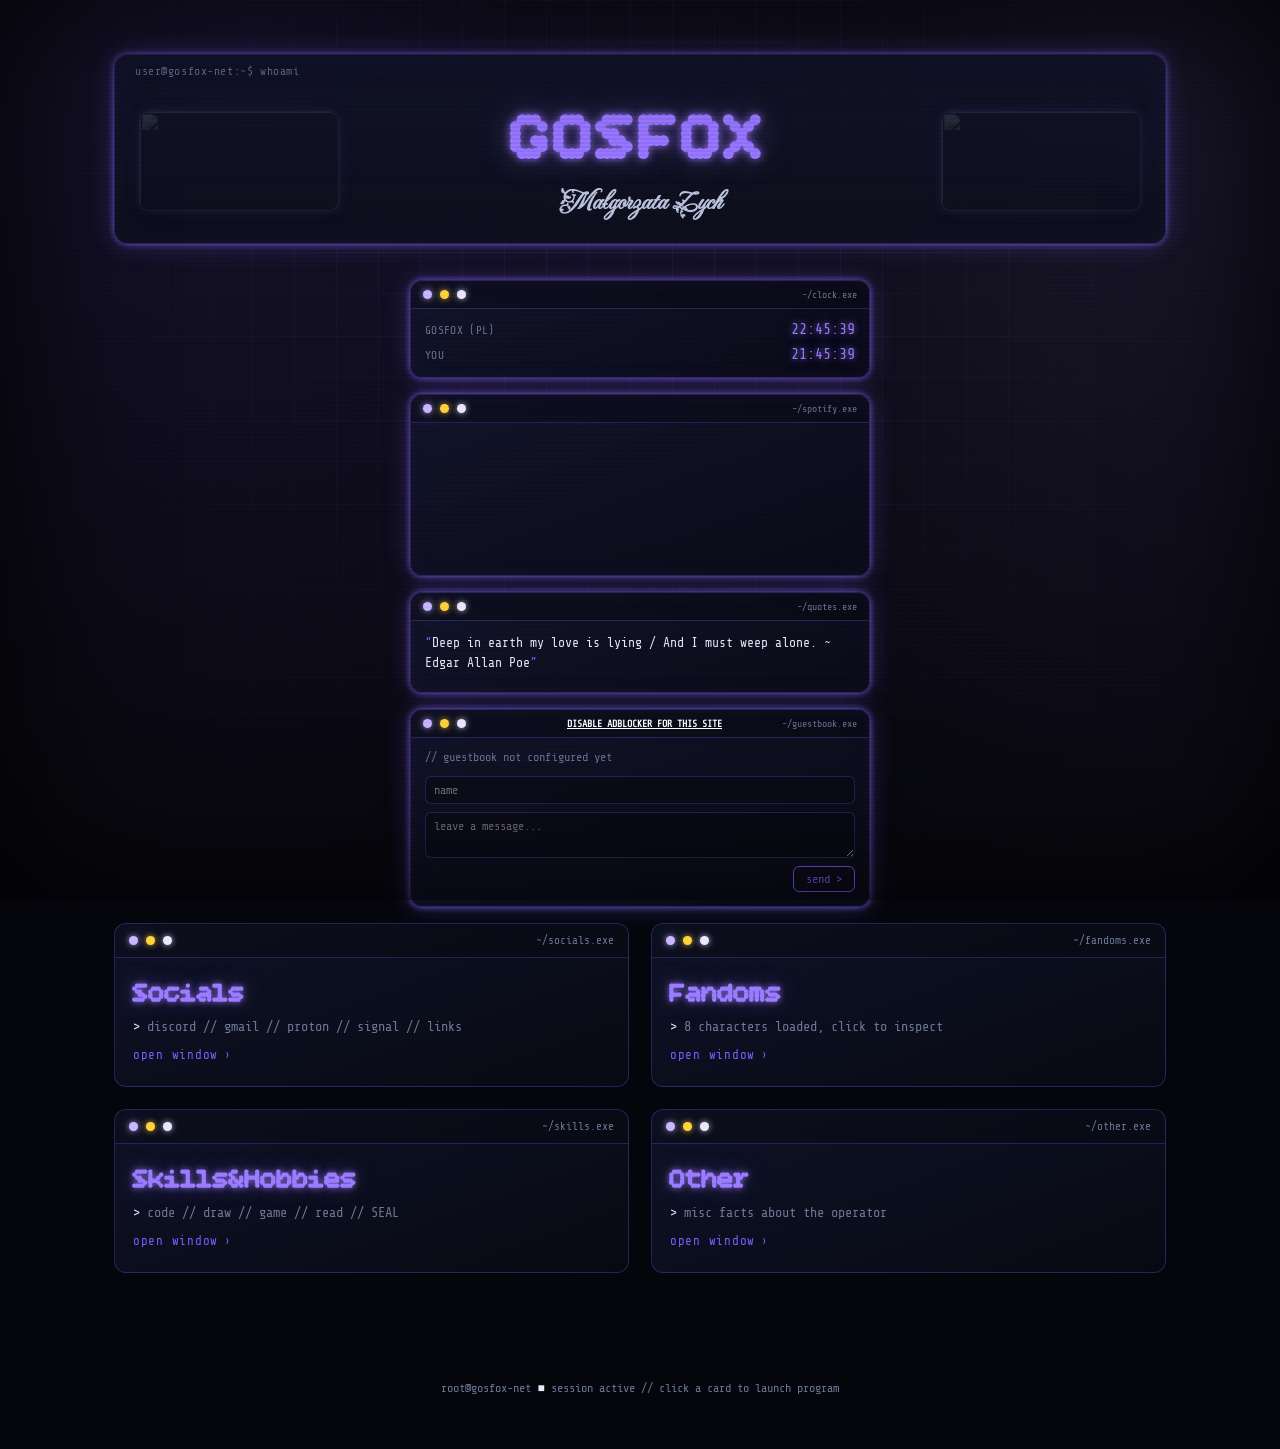
==== Persona/persona.html @ ea517208 "disable adblock info until i move out from supabase" ====
<!DOCTYPE html>
<html lang="en">
<head>
<meta charset="UTF-8">
<meta name="viewport" content="width=device-width, initial-scale=1.0, viewport-fit=cover">
<title>GOSFOX // root@terminal</title>
<link rel="preconnect" href="https://fonts.googleapis.com">
<link rel="preconnect" href="https://fonts.gstatic.com" crossorigin>
<link href="https://fonts.googleapis.com/css2?family=Bitcount+Grid+Single:wght@100..900&family=Fleur+De+Leah&family=Share+Tech+Mono&display=swap" rel="stylesheet">
<link href="style.css" rel="stylesheet">
<script src="https://cdn.jsdelivr.net/npm/@supabase/supabase-js@2/dist/umd/supabase.min.js"></script>
</head>
<body>

<div class="bg-grid"></div>
<div class="scanlines"></div>
<div class="noise-flicker"></div>
<div class="vignette"></div>

<div id="boot">
  <div class="boot-line">&gt; ACCESSING GOSFOX_NET...</div>
  <div class="boot-line">&gt; DECRYPTING PROFILE SHARD...</div>
  <div class="boot-line">&gt; LOADING SEALS.DLL...</div>
  <div class="boot-line">&gt; ACCESS GRANTED_</div>
</div>

<header>
  <div class="frame">
    <div class="portraits">
      <img src="https://media3.giphy.com/media/v1.Y2lkPTc5MGI3NjExM2V6eHY3YnBxYTRycjJ0cmEyZ3V3bXI2aW95amg5azd1eHl5NTlocyZlcD12MV9pbnRlcm5hbF9naWZfYnlfaWQmY3Q9Zw/xT5LMIciqRn5imbF7y/giphy.gif" alt="" onerror="this.style.opacity=0.12">
      <div class="namewrap">
        <h1 class="logo bitcount">GOSFOX</h1>
        <h2 class="subtitle fleur">Małgorzata Zych</h2>
      </div>
      <img src="https://media3.giphy.com/media/v1.Y2lkPTc5MGI3NjExM2V6eHY3YnBxYTRycjJ0cmEyZ3V3bXI2aW95amg5azd1eHl5NTlocyZlcD12MV9pbnRlcm5hbF9naWZfYnlfaWQmY3Q9Zw/xT5LMIciqRn5imbF7y/giphy.gif" alt="" onerror="this.style.opacity=0.12">
    </div>
  </div>
</header>

<!-- side widgets -->
<div class="side-col side-col-left">
  <div class="float-widget" id="clock-widget">
    <div class="titlebar"><span class="dot r"></span><span class="dot y"></span><span class="dot g"></span><span class="path">~/clock.exe</span></div>
    <div class="body">
      <div class="time-row"><span class="label">GOSFOX (PL)</span><span class="value" id="owner-time">--:--:--</span></div>
      <div class="time-row"><span class="label">YOU</span><span class="value" id="visitor-time">--:--:--</span></div>
    </div>
  </div>

  <div class="float-widget" id="spotify-widget">
    <div class="titlebar"><span class="dot r"></span><span class="dot y"></span><span class="dot g"></span><span class="path">~/spotify.exe</span></div>
    <div class="body no-pad">
      <iframe src="https://open.spotify.com/embed/playlist/5xhlexK51wZVKcMch8g4x0?utm_source=generator&si=6a5a2c58ef234b8b"
              width="100%" height="152" frameborder="0"
              allow="autoplay; clipboard-write; encrypted-media; fullscreen; picture-in-picture"
              loading="lazy"></iframe>
    </div>
  </div>
</div>

<div class="side-col side-col-right">
  <div class="float-widget" id="quote-widget">
    <div class="titlebar"><span class="dot r"></span><span class="dot y"></span><span class="dot g"></span><span class="path">~/quotes.exe</span></div>
    <div class="body">
      <p id="quote-text">// loading...</p>
    </div>
  </div>

  <div class="float-widget" id="guestbook-widget">
    <div class="titlebar"><span class="dot r"></span><span class="dot y"></span><span class="dot g"></span><span class="path"><strong style="font-weight:bold; color:white; text-decoration:underline;">DISABLE ADBLOCKER FOR THIS SITE</strong>&nbsp;&nbsp;&nbsp;&nbsp;&nbsp;&nbsp;&nbsp;&nbsp;&nbsp;&nbsp;&nbsp;&nbsp;~/guestbook.exe</span></div>
    <div class="body">
      <div id="gb-list" class="gb-list">// connecting...</div>
      <form id="gb-form" class="gb-form">
        <input id="gb-name" type="text" maxlength="24" placeholder="name" autocomplete="off">
        <textarea id="gb-message" maxlength="240" placeholder="leave a message..." required></textarea>
        <button type="submit">send &gt;</button>
      </form>
    </div>
  </div>
</div>

<main id="grid">

  <button class="card" onclick="openWin('socials')">
    <div class="titlebar"><span class="dot r"></span><span class="dot y"></span><span class="dot g"></span><span class="path">~/socials.exe</span></div>
    <div class="body">
      <h3 class="bitcount">Socials</h3>
      <p class="hint"><span class="prompt">&gt;</span> discord // gmail // proton // signal // links</p>
      <div class="openbtn">open window</div>
    </div>
  </button>

  <button class="card" onclick="openWin('fandoms')">
    <div class="titlebar"><span class="dot r"></span><span class="dot y"></span><span class="dot g"></span><span class="path">~/fandoms.exe</span></div>
    <div class="body">
      <h3 class="bitcount">Fandoms</h3>
      <p class="hint"><span class="prompt">&gt;</span> 8 characters loaded, click to inspect</p>
      <div class="openbtn">open window</div>
    </div>
  </button>

  <button class="card" onclick="openWin('skillhobby')">
    <div class="titlebar"><span class="dot r"></span><span class="dot y"></span><span class="dot g"></span><span class="path">~/skills.exe</span></div>
    <div class="body">
      <h3 class="bitcount">Skills&amp;Hobbies</h3>
      <p class="hint"><span class="prompt">&gt;</span> code // draw // game // read // SEAL </p>
      <div class="openbtn">open window</div>
    </div>
  </button>

  <button class="card" onclick="openWin('other')">
    <div class="titlebar"><span class="dot r"></span><span class="dot y"></span><span class="dot g"></span><span class="path">~/other.exe</span></div>
    <div class="body">
      <h3 class="bitcount">Other</h3>
      <p class="hint"><span class="prompt">&gt;</span> misc facts about the operator</p>
      <div class="openbtn">open window</div>
    </div>
  </button>


</main>

<footer>root@gosfox-net <span class="blink">■</span> session active // click a card to launch program</footer>

<!-- wins -->
<div id="backdrop" onclick="if(event.target===this) closeWin();">

  <section class="win" id="win-socials">
    <div class="titlebar"><span class="dot r"></span><span class="dot y"></span><span class="dot g"></span><span class="name">socials.exe — running</span><button class="closebtn" onclick="closeWin()">✕</button></div>
    <div class="content">
      <h1 class="sec-title bitcount">Socials</h1>
      <div class="social-content">
        <p>
          discord: <strong>goslaw</strong><br>
          gmail: <strong>m.zych3333@gmail.com</strong><br>
          proton: <strong>gosfox@proton.me</strong><br>
          signal: <strong>goslaw.69</strong><br><br>
          <span class="prompt" style="color:var(--green)">&gt;</span> click the icons
        </p>
        <div id="socialbuttons">
          <a href="https://bsky.app/profile/goslaw.bsky.social" target="_blank" rel="noopener"><img src="img/bluesky.png" alt="bluesky" onerror="this.parentElement.style.opacity=0.2"></a>
          <a href="https://www.instagram.com/goslaw__/" target="_blank" rel="noopener"><img src="img/instagram.png" alt="instagram" onerror="this.parentElement.style.opacity=0.2"></a>
          <a href="https://www.reddit.com/user/Goslaw__/" target="_blank" rel="noopener"><img src="img/reddit.png" alt="reddit" onerror="this.parentElement.style.opacity=0.2"></a>
          <a href="https://open.spotify.com/user/313epx4ho7e73xkn2ixioxs2dtby" target="_blank" rel="noopener"><img src="img/spotify.png" alt="spotify" onerror="this.parentElement.style.opacity=0.2"></a>
          <a href="https://www.codewars.com/users/Goslaw" target="_blank" rel="noopener"><img src="img/codewars.png" alt="codewars" onerror="this.parentElement.style.opacity=0.2"></a>
          <a href="https://www.tiktok.com/@goslaw_" target="_blank" rel="noopener"><img src="img/tiktok.png" alt="tiktok" onerror="this.parentElement.style.opacity=0.2"></a>
        </div>
      </div>
    </div>
  </section>

  <section class="win" id="win-fandoms">
    <div class="titlebar"><span class="dot r"></span><span class="dot y"></span><span class="dot g"></span><span class="name">fandoms.exe — running</span><button class="closebtn" onclick="closeWin()">✕</button></div>
    <div class="content">
      <h1 class="sec-title bitcount">Fandoms</h1>
      <div id="fandom-wrap">
        <img class="chars" src="img/chars.png" alt="character lineup" onerror="this.style.display='none'">
        <div id="fandomSelected"><p id="fandomPar">~ Click a character below</p></div>
        <div id="fandomBtns">
          <button onclick="fandom(0,this)">Mey-Rin</button>
          <button onclick="fandom(1,this)">Bubble</button>
          <button onclick="fandom(2,this)">Akane</button>
          <button onclick="fandom(3,this)">Poe</button>
          <button onclick="fandom(4,this)">Clorinde</button>
          <button onclick="fandom(5,this)">Tsuchigomori</button>
          <button onclick="fandom(6,this)">Jiuyuan</button>
          <button onclick="fandom(7,this)">Anaxa</button>
        </div>
      </div>
    </div>
  </section>

  <section class="win" id="win-skillhobby">
    <div class="titlebar"><span class="dot r"></span><span class="dot y"></span><span class="dot g"></span><span class="name">skills.exe — running</span><button class="closebtn" onclick="closeWin()">✕</button></div>
    <div class="content">
      <h1 class="sec-title bitcount">Skills&amp;Hobbies</h1>
      <ul>
        <li><strong>Coding</strong> (mainly C#, Java, JS, HTML+CSS, Python)</li>
        <li><strong>Reading</strong> (Poe's short stories, The Godfather, FNAF, Sherlock, formerly Warrior Cats, other crime novels)</li>
        <li><strong>Drawing</strong> (Krita, Ibis Paint X — check Instagram)</li>
        <li><strong>Gaming</strong> (Expedition33, Superliminal, HSR, GI, NTE, Brawl Stars)</li>
        <li><strong>Linux</strong> (breaking my system) (jk I like making it pretty)</li>
        <li><strong>Seal fangirling</strong> (2 banners and 10 plushies so far)</li>
      </ul>
    </div>
  </section>

  <section class="win" id="win-other">
    <div class="titlebar"><span class="dot r"></span><span class="dot y"></span><span class="dot g"></span><span class="name">other.exe — running</span><button class="closebtn" onclick="closeWin()">✕</button></div>
    <div class="content">
      <h1 class="sec-title bitcount">Other</h1>
      <ul>
        <li>I LOVE <strong>seals</strong>. If you can't tell. Kyu.</li>
        <li>My favourite colour is <span id="prpl"><strong>porpol</strong></span></li>
        <li>I'm from <strong>Poland</strong>, born in <strong>UK</strong> :P</li>
        <li>I loveee building stuff in <strong>Minecraft</strong></li>
        <li>Shyly interested in <strong>astronomy</strong></li>
        <li><strong>Linux</strong> larper (Fedora) (sorry not Arch btw this time)</li>
      </ul>
    </div>
  </section>

</div>

<script>
// modal control
let activeWin = null;
function openWin(id){
  closeWin();
  const backdrop = document.getElementById('backdrop');
  const win = document.getElementById('win-'+id);
  backdrop.classList.add('show');
  win.classList.add('active');
  activeWin = win;
  document.body.style.overflow = 'hidden';
}
function closeWin(){
  const backdrop = document.getElementById('backdrop');
  backdrop.classList.remove('show');
  document.querySelectorAll('.win.active').forEach(w => w.classList.remove('active'));
  document.body.style.overflow = '';
  activeWin = null;
}
document.addEventListener('keydown', e => { if(e.key === 'Escape') closeWin(); });

// fandom picker
const showFandom = document.getElementById("fandomPar");
const fandomData = [
  ["Black Butler","https://en.wikipedia.org/wiki/Black_Butler","Mey-Rin","https://kuroshitsuji.fandom.com/wiki/Mey-Rin"],
  ["The Amazing Digital Circus","https://en.wikipedia.org/wiki/The_Amazing_Digital_Circus","Bubble","https://tadc.fandom.com/wiki/Bubble"],
  ["Toilet-Bound Hanako-kun","https://en.wikipedia.org/wiki/Toilet-Bound_Hanako-kun","Akane","https://hanako-kun.fandom.com/wiki/Aoi_Akane"],
  ["Bungou Stray Dogs","https://en.wikipedia.org/wiki/Bungo_Stray_Dogs","Edgar Allan Poe","https://bungostraydogs.fandom.com/wiki/Edgar_Allan_Poe"],
  ["Genshin Impact","https://en.wikipedia.org/wiki/Genshin_Impact","Clorinde","https://genshin-impact.fandom.com/wiki/Clorinde"],
  ["Toilet-Bound Hanako-kun","https://en.wikipedia.org/wiki/Toilet-Bound_Hanako-kun","Tsuchigomori","https://hanako-kun.fandom.com/wiki/Tsuchigomori"],
  ["Neverness To Everness","https://en.wikipedia.org/wiki/Neverness_to_Everness","Jiuyuan","https://neverness-to-everness.fandom.com/wiki/Jiuyuan"],
  ["Honkai: Star Rail","https://en.wikipedia.org/wiki/Honkai:_Star_Rail","Anaxa","https://honkai-star-rail.fandom.com/wiki/Anaxa"]
];
function fandom(n, btn){
  const [series, seriesUrl, name, nameUrl] = fandomData[n];
  showFandom.innerHTML = `<a target="_blank" rel="noopener" href="${seriesUrl}"><strong>${series}</strong></a><br><a target="_blank" rel="noopener" href="${nameUrl}">${name}</a>`;
  document.querySelectorAll('#fandomBtns button').forEach(b => b.classList.remove('active'));
  if(btn) btn.classList.add('active');
}

// ============ clock - me vs visitor ============
const OWNER_TIMEZONE = 'Europe/Warsaw';
const ownerTimeEl = document.getElementById('owner-time');
const visitorTimeEl = document.getElementById('visitor-time');

function updateClocks(){
  const now = new Date();
  const timeOpts = { hour: '2-digit', minute: '2-digit', second: '2-digit', hour12: false };

  ownerTimeEl.textContent = now.toLocaleTimeString('pl-PL', { ...timeOpts, timeZone: OWNER_TIMEZONE });
  visitorTimeEl.textContent = now.toLocaleTimeString(navigator.language || 'en-GB', timeOpts);
}
updateClocks();
setInterval(updateClocks, 1000);

// ============ quotes ============
// ADD QUOTES HERE
const quotes = [
"I became insane, with long intervals of horrible sanity. ~ Edgar Allan Poe",
"All that we see or seem is but a dream within a dream. ~ Edgar Allan Poe",
"Those who dream by day are cognizant of many things which escape those who dream only by night. ~ Edgar Allan Poe",
"Believe nothing you hear, and only one half that you see. ~ Edgar Allan Poe",
"Sleep, those little slices of death - how I loathe them. ~ Edgar Allan Poe",
"Never to suffer would never to have been blessed. ~ Edgar Allan Poe",
"All religion, my friend, is simply evolved out of fraud, fear, greed, imagination, and poetry. ~ Edgar Allan Poe",
"If you wish to forget anything on the spot, make a note that this thing is to be remembered. ~ Edgar Allan Poe",
"I wish I could write as mysterious as a cat. ~ Edgar Allan Poe",
"Deep in earth my love is lying / And I must weep alone. ~ Edgar Allan Poe",
"And all I loved, I loved alone. ~ Edgar Allan Poe",
"I felt that I breathed an atmosphere of sorrow. ~ Edgar Allan Poe",
"I remained too much inside my head and ended up losing my mind. ~ Edgar Allan Poe",
"Invisible things are the only realities. ~ Edgar Allan Poe",
"See you tomorrow. ~ Tribios",
"Life, death, time, and space…they all believed I would fail. ~ Zandik",
"The moon really is closer than ever tonight. ~ Zandik",
"So you rather wallow in this rotten decaying world? ~ Zandik",
"In my view, many in this world do not deserve to be alive. ~ Zandik",
"I weep for the departed. ~ Acheron",
"If I don't slack off a work day is completely wasted. ~ Qingque",
"As long as you know in your heart where you're heading, you're guaranteed to see the ending of your story. ~ Kafka",
"When you have a chance to make a choice, make one that you know you won't regret. ~ Kafka",
"Isn't sleep just a Rehearsal of Death? ~ Aventurine",
"Life is nothing but an inevitable Necrosis. ~ Acheron",
"The so called impossible is merely something that has yet to happen. ~ Acheron",
"I will fight for myself, until everything burns to ashes! ~ Firefly",
"Endless riddles, but the answer is nothing but a void. ~ Herta",
"Every petal in life's garden will be swept away by the wind of time. ~ Ruan Mei",
"A lie that everyone believes in becomes a reality! ~ Cipher",
"I will walk with you, watch over you, and guide you on your path. ~ Sunday",
"The moment when it all dies is so beautiful. ~ Constance",
"Why does life slumber? ~ Sunday",
"Intelligence is the ability to avoid doing work, yet getting the work done. ~ Linus Torvalds"
];

const quoteTextEl = document.getElementById('quote-text');
let lastQuoteIndex = -1;

function pickQuote(){
  if(quotes.length === 0){
    quoteTextEl.textContent = "// no quotes loaded yet";
    quoteTextEl.classList.add('empty');
    return;
  }
  quoteTextEl.classList.remove('empty');
  let idx;
  do {
    idx = Math.floor(Math.random() * quotes.length);
  } while(quotes.length > 1 && idx === lastQuoteIndex);
  lastQuoteIndex = idx;
  quoteTextEl.textContent = quotes[idx];
}
pickQuote();
setInterval(pickQuote, 9000);

// ============ guestbook (supabase) ============
//ik ik visible key but i couldnt bother
const SUPABASE_URL = "https://alcznrdtapsoxvddbuzt.supabase.co";
const SUPABASE_ANON_KEY = "eyJhbGciOiJIUzI1NiIsInR5cCI6IkpXVCJ9.eyJpc3MiOiJzdXBhYmFzZSIsInJlZiI6ImFsY3pucmR0YXBzb3h2ZGRidXp0Iiwicm9sZSI6ImFub24iLCJpYXQiOjE3ODM3MDQ1ODUsImV4cCI6MjA5OTI4MDU4NX0.8wgmqGzqswK2Vckp7vOr3qtWcoGPqMjED035wn5OgX0E";

const gbList = document.getElementById('gb-list');
const gbForm = document.getElementById('gb-form');
const gbName = document.getElementById('gb-name');
const gbMessage = document.getElementById('gb-message');

function escapeHtml(str){
  const div = document.createElement('div');
  div.textContent = str;
  return div.innerHTML;
}

function timeAgo(dateStr){
  const diff = Math.floor((Date.now() - new Date(dateStr).getTime()) / 1000);
  if(diff < 60) return "just now";
  if(diff < 3600) return Math.floor(diff/60) + "m ago";
  if(diff < 86400) return Math.floor(diff/3600) + "h ago";
  return Math.floor(diff/86400) + "d ago";
}

function renderEntries(entries){
  if(!entries || entries.length === 0){
    gbList.innerHTML = '<p class="gb-empty">// no messages yet, be the first</p>';
    return;
  }
  gbList.innerHTML = entries.map(e => `
    <div class="gb-entry">
      <div class="gb-meta"><span class="gb-name">${escapeHtml(e.name || 'anon')}</span><span class="gb-time">${timeAgo(e.created_at)}</span></div>
      <div class="gb-msg">${escapeHtml(e.message)}</div>
    </div>
  `).join('');
}

let supabaseClient = null;
if(SUPABASE_URL.startsWith('http') && window.supabase){
  supabaseClient = window.supabase.createClient(SUPABASE_URL, SUPABASE_ANON_KEY);
} else {
  gbList.innerHTML = '<p class="gb-empty">// guestbook not configured yet</p>';
}

async function loadEntries(){
  if(!supabaseClient) return;
  const { data, error } = await supabaseClient
    .from('guestbook')
    .select('*')
    .order('created_at', { ascending: false })
    .limit(20);
  if(error){
    gbList.innerHTML = '<p class="gb-empty">// connection error, check console</p>';
    console.error(error);
    return;
  }
  renderEntries(data);
}

gbForm.addEventListener('submit', async (e) => {
  e.preventDefault();
  if(!supabaseClient) return;
  const name = gbName.value.trim();
  const message = gbMessage.value.trim();
  if(!message) return;
  const submitBtn = gbForm.querySelector('button');
  submitBtn.disabled = true;
  const { error } = await supabaseClient.from('guestbook').insert([{ name: name || 'anon', message }]);
  submitBtn.disabled = false;
  if(error){ console.error(error); return; }
  gbMessage.value = '';
  loadEntries();
});

if(supabaseClient){
  loadEntries();
  // live refresh when anyone (including other visitors) posts a new entry
  supabaseClient
    .channel('guestbook-changes')
    .on('postgres_changes', { event: 'INSERT', schema: 'public', table: 'guestbook' }, () => loadEntries())
    .subscribe();
}
</script>

</body>
</html>
---- Persona/style.css ----
/* ============ tokens ============ */
:root{
  --bg-0: #05060b;
  --bg-1: #0a0d18;
  --bg-2: #10142a;
  --cyan: #9b7bff;
  --magenta: #c9b8ff;
  --violet: #7c5cff;
  --green: #ece8fb;
  --text: #dbe6ff;
  --muted: #6c7797;
  --line: rgba(124,92,255,0.28);
  --glow-cyan: 0 0 6px rgba(155,123,255,.8), 0 0 22px rgba(155,123,255,.35);
  --glow-mag: 0 0 6px rgba(201,184,255,.8), 0 0 22px rgba(201,184,255,.35);
  --glow-vio: 0 0 6px rgba(139,107,255,.8), 0 0 26px rgba(124,92,255,.30);
  font-size: 16px;
}

*{ box-sizing:border-box; margin:0; padding:0; }

body{
  background:
    radial-gradient(ellipse at 20% -10%, rgba(124,92,255,.16), transparent 45%),
    radial-gradient(ellipse at 90% 10%, rgba(155,123,255,.12), transparent 40%),
    var(--bg-0);
  color: var(--text);
  font-family: "Share Tech Mono", monospace;
  min-height: 100vh;
  overflow-x: hidden;
  position: relative;
}

.fleur{ font-family:"Fleur De Leah", cursive; }
.bitcount{ font-family:"Bitcount Grid Single", system-ui; font-optical-sizing:auto; }

/* ============ background ============ */
.bg-grid{
  position: fixed; inset:0; z-index:-3;
  background-image:
    linear-gradient(rgba(124,92,255,.09) 1px, transparent 1px),
    linear-gradient(90deg, rgba(124,92,255,.09) 1px, transparent 1px);
  background-size: 42px 42px;
  mask-image: radial-gradient(ellipse at 50% 20%, black 10%, transparent 75%);
  animation: gridPulse 6s ease-in-out infinite;
}
@keyframes gridPulse{ 0%,100%{opacity:.55;} 50%{opacity:.9;} }

.scanlines{
  position: fixed; inset:0; z-index:20; pointer-events:none;
  background: repeating-linear-gradient(
    to bottom, rgba(0,0,0,0) 0px, rgba(0,0,0,0) 2px,
    rgba(0,0,0,.18) 3px, rgba(0,0,0,0) 4px
  );
  mix-blend-mode: overlay;
  animation: scan 9s linear infinite;
}
@keyframes scan{ from{ background-position-y:0; } to{ background-position-y: 400px; } }

.vignette{
  position: fixed; inset:0; z-index:19; pointer-events:none;
  box-shadow: inset 0 0 12vw rgba(0,0,0,.85);
}

.noise-flicker{
  position: fixed; inset:0; z-index:18; pointer-events:none;
  background: rgba(155,123,255,.015);
  animation: flick 5.5s infinite steps(1);
}
@keyframes flick{
  0%,93%,100%{ opacity:0; }
  94%{ opacity:1; }
  95%{ opacity:0; }
  96%{ opacity:.6; }
  97%{ opacity:0; }
}

/* ============ fake boot overlay ============ */
#boot{
  position: fixed; inset:0; z-index:100;
  background: var(--bg-0);
  color: var(--green);
  font-size: .95rem;
  padding: 8vh 6vw;
  display:flex; flex-direction:column; gap:6px;
  animation: bootOut .22s ease 1.28s forwards;
  pointer-events:none;
}
@keyframes bootOut{ to{ opacity:0; visibility:hidden; } }
.boot-line{
  overflow:hidden; white-space:nowrap; width:0ch; opacity:0;
  border-right: 2px solid var(--green);
  text-shadow: 0 0 6px rgba(236,232,251,.7);
}

.boot-line:nth-child(1){
  animation: showLine .01s linear 0s forwards, typeLine .33s steps(25,end) 0s forwards;
  width:25ch;
}
.boot-line:nth-child(2){
  animation: showLine .01s linear .33s forwards, typeLine .38s steps(29,end) .33s forwards;
  width:29ch;
}
.boot-line:nth-child(3){
  animation: showLine .01s linear .71s forwards, typeLine .29s steps(22,end) .71s forwards;
  width:22ch;
}
.boot-line:nth-child(4){
  animation: showLine .01s linear 1.00s forwards, typeLine .22s steps(17,end) 1.00s forwards;
  width:17ch; color:var(--cyan); border-color:var(--cyan);
}
@keyframes showLine{ to{ opacity:1; } }
@keyframes typeLine{ from{ width:0ch; } }

/* ============ header ============ */
header{
  max-width: 1180px; margin: 6vh auto 3vh; padding: 0 5vw;
  opacity:0; transform: translateY(16px);
  animation: riseIn .4s ease forwards; animation-delay: 1.32s;
  text-align:center;
  position: relative;
}
header .frame{
  border: 1px solid var(--line);
  border-radius: 14px;
  padding: 28px 24px 22px;
  background: linear-gradient(180deg, rgba(16,20,42,.9), rgba(10,13,24,.9));
  box-shadow: var(--glow-vio), inset 0 0 40px rgba(124,92,255,.05);
  position: relative;
  overflow:hidden;
}
header .frame::before{
  content:"user@gosfox-net:~$ whoami";
  position:absolute; top:10px; left:20px;
  font-size:.72rem; color: var(--muted); letter-spacing:.05em;
}
.portraits{ display:flex; justify-content:space-between; align-items:center; margin-top: 18px; }
.portraits img{
  width: 200px; height:100px; object-fit:cover; border-radius:10px;
  border: 1px solid var(--cyan); box-shadow: var(--glow-cyan);
  filter: saturate(1.15);
}
.namewrap{ flex:1; }
h1.logo{
  font-size: clamp(2.4rem, 8vw, 4.2rem);
  letter-spacing: .04em;
  color: var(--cyan);
  text-shadow: 0 0 8px rgba(155,123,255,.9), 0 0 30px rgba(155,123,255,.4);
  position: relative;
  display:inline-block;
}
h1.logo::after{
  content:"GOSFOX";
  position:absolute; left:0; top:0; width:100%;
  color: var(--magenta);
  clip-path: inset(0 0 0 0);
  animation: glitch 4.4s infinite;
  mix-blend-mode: screen;
  opacity: .0;
}
@keyframes glitch{
  0%,96%,100%{ opacity:0; transform:translate(0,0); }
  96.5%{ opacity:.8; clip-path: inset(10% 0 60% 0); transform:translate(-3px,0); }
  97%{ opacity:.8; clip-path: inset(60% 0 5% 0); transform:translate(3px,0); }
  97.5%{ opacity:0; }
}
h2.subtitle{
  font-size: clamp(1.1rem, 4vw, 1.6rem);
  color: var(--text); opacity:.85; margin-top:4px;
}
.cursor{
  display:inline-block; width:.5em; height:1em; background:var(--cyan);
  vertical-align:-2px; margin-left:4px;
  animation: blink 1s steps(1) infinite;
  box-shadow: var(--glow-cyan);
}
@keyframes blink{ 50%{ opacity:0; } }

@keyframes riseIn{ to{ opacity:1; transform:translateY(0); } }

/* ============ clock + spotofy + quote + questbook ============ */
.side-col{
  position: fixed;
  top: 24px;
  z-index: 30;
  width: calc((min(1180px, 90vw) - 22px) / 2);
  max-width: 480px;
  display:flex; flex-direction:column; gap:16px;
}
.side-col-left{ left: 24px; }
.side-col-right{ right: 24px; }

.float-widget{
  width: 100%;
  background: linear-gradient(160deg, rgba(16,20,42,.94), rgba(8,10,20,.94));
  border: 1px solid var(--line);
  border-radius: 12px;
  overflow: hidden;
  opacity:0; transform: translateY(-12px);
  animation: riseIn .4s ease forwards;
  animation-delay: 1.62s;
  box-shadow: var(--glow-vio), inset 0 0 24px rgba(124,92,255,.04);
}
.side-col-right .float-widget{ animation-delay: 1.66s; }

.float-widget .titlebar{
  display:flex; align-items:center; gap:8px;
  padding: 8px 12px; border-bottom: 1px solid var(--line);
  background: rgba(0,0,0,.28);
}
.float-widget .path{ margin-left:auto; font-size:.62rem; color:var(--muted); }
.float-widget .body{ padding: 12px 14px 14px; font-size:.78rem; }
.float-widget .body.no-pad{ padding: 0; line-height:0; }
.float-widget .body.no-pad iframe{ display:block; }

.time-row{ display:flex; justify-content:space-between; align-items:baseline; margin-bottom:8px; }
.time-row:last-child{ margin-bottom:0; }
.time-row .label{ color: var(--muted); font-size:.7rem; letter-spacing:.03em; }
.time-row .value{
  color: var(--cyan); text-shadow: var(--glow-cyan);
  font-variant-numeric: tabular-nums; font-size:.95rem;
}

#quote-text{
  color: var(--green); line-height:1.55; min-height: 3.4em;
  font-size:.82rem;
}
#quote-text::before{ content:"“"; color: var(--violet); }
#quote-text::after{ content:"”"; color: var(--violet); }
#quote-text.empty{ color: var(--muted); }
#quote-text.empty::before, #quote-text.empty::after{ content: ""; }

/* guestbook */
.gb-list{
  max-height: 190px; overflow-y: auto;
  display:flex; flex-direction:column; gap:10px;
  margin-bottom: 12px; padding-right: 4px;
}
.gb-list::-webkit-scrollbar{ width:6px; }
.gb-list::-webkit-scrollbar-thumb{ background: var(--line); border-radius:4px; }
.gb-empty{ color: var(--muted); font-size:.75rem; }
.gb-entry{ border-bottom: 1px dashed var(--line); padding-bottom:8px; }
.gb-entry:last-child{ border-bottom:0; padding-bottom:0; }
.gb-meta{ display:flex; justify-content:space-between; margin-bottom:2px; }
.gb-name{ color: var(--cyan); font-size:.72rem; font-weight:bold; }
.gb-time{ color: var(--muted); font-size:.65rem; }
.gb-msg{ color: var(--text); font-size:.78rem; line-height:1.4; word-break: break-word; }

.gb-form{ display:flex; flex-direction:column; gap:8px; }
.gb-form input, .gb-form textarea{
  width:100%; background: rgba(0,0,0,.3); border: 1px solid var(--line);
  border-radius: 6px; padding: 6px 8px; color: var(--text);
  font-family:"Share Tech Mono", monospace; font-size:.75rem;
  resize: vertical;
}
.gb-form textarea{ min-height: 46px; }
.gb-form input:focus, .gb-form textarea:focus{
  outline:none; border-color: var(--cyan); box-shadow: var(--glow-cyan);
}
.gb-form button{
  align-self: flex-end;
  background: transparent; border: 1px solid var(--violet); color: var(--violet);
  border-radius: 6px; padding: 5px 12px; font-family:"Share Tech Mono", monospace;
  font-size:.75rem; cursor:pointer; transition: box-shadow .2s ease, background .2s ease;
}
.gb-form button:hover{ box-shadow: var(--glow-vio); background: rgba(124,92,255,.12); }
.gb-form button:disabled{ opacity:.5; cursor:default; }

@media (max-width: 1500px){
  .side-col{
    position: static;
    width: 100%;
    max-width: 460px;
    margin: 0 auto 16px;
  }
  .float-widget{ animation-delay: .05s !important; }
  .side-col-left{ margin-top: 4vh; }
}

/* ============ card grid ============ */
#grid{
  max-width: 1180px; margin: 0 auto 8vh; padding: 0 5vw;
  display:grid; grid-template-columns: 1fr 1fr; gap: 22px;
}
.card{
  opacity:0; transform: translateY(18px);
  animation: riseIn .45s ease forwards;
  background: linear-gradient(160deg, rgba(16,20,42,.92), rgba(8,10,20,.92));
  border: 1px solid var(--line);
  border-radius: 12px;
  cursor: pointer;
  text-align:left;
  color: inherit;
  font-family: inherit;
  overflow:hidden;
  transition: transform .25s ease, box-shadow .25s ease, border-color .25s ease;
  position:relative;
}
.card:nth-of-type(1){ animation-delay:1.4s; }
.card:nth-of-type(2){ animation-delay:1.46s; }
.card:nth-of-type(3){ animation-delay:1.52s; }
.card:nth-of-type(4){ animation-delay:1.58s; }

.card:hover, .card:focus-visible{
  transform: translateY(-4px);
  border-color: var(--cyan);
  box-shadow: var(--glow-cyan);
}
.card:active{ transform: translateY(-1px) scale(.99); }

.card .titlebar{
  display:flex; align-items:center; gap:8px;
  padding: 10px 14px; border-bottom: 1px solid var(--line);
  background: rgba(0,0,0,.25);
}
.dot{ width:9px; height:9px; border-radius:50%; }
.dot.r{ background: var(--magenta); box-shadow: var(--glow-mag); }
.dot.y{ background: #ffd23f; box-shadow: 0 0 6px rgba(255,210,63,.8); }
.dot.g{ background: var(--green); box-shadow: 0 0 6px rgba(236,232,251,.8); }
.card .path{ margin-left:auto; font-size:.7rem; color:var(--muted); }

.card .body{ padding: 20px 18px 24px; }
.card h3{
  font-family:"Bitcount Grid Single", system-ui;
  font-size: 1.7rem; color: var(--cyan); text-shadow: var(--glow-cyan);
  margin-bottom: 8px;
}
.card p.hint{ color: var(--muted); font-size:.85rem; }
.card .prompt{ color: var(--green); }
.card .openbtn{
  margin-top: 14px; display:inline-flex; align-items:center; gap:6px;
  font-size:.78rem; color: var(--violet); letter-spacing:.06em;
}
.card .openbtn::after{ content:"›"; transition: transform .2s ease; }
.card:hover .openbtn::after{ transform: translateX(4px); }

/* ============ pseudo popup ============ */
#backdrop{
  position: fixed; inset:0; z-index:40;
  background: rgba(3,4,8,.72);
  backdrop-filter: blur(3px);
  opacity:0; visibility:hidden;
  transition: opacity .25s ease, visibility .25s ease;
  display:flex; align-items:center; justify-content:center;
  padding: 4vh 4vw;
}
#backdrop.show{ opacity:1; visibility:visible; }

.win{
  width:100%; max-width: 700px; max-height: 84vh;
  background: linear-gradient(165deg, rgba(16,20,42,.98), rgba(6,7,14,.98));
  border: 1px solid var(--cyan);
  border-radius: 12px;
  box-shadow: var(--glow-cyan), 0 20px 60px rgba(0,0,0,.6);
  display:none;
  flex-direction: column;
  overflow: hidden;
  transform: scale(.85) translateY(10px);
  opacity: 0;
}
.win.active{
  display:flex;
  animation: winIn .35s cubic-bezier(.2,.9,.3,1.3) forwards;
}
@keyframes winIn{
  0%{ opacity:0; transform: scale(.8) translateY(14px); filter: brightness(2); }
  60%{ opacity:1; filter: brightness(1.3); }
  100%{ opacity:1; transform: scale(1) translateY(0); filter: brightness(1); }
}

.win .titlebar{
  display:flex; align-items:center; gap:10px;
  padding: 12px 16px; border-bottom: 1px solid var(--line);
  background: rgba(0,0,0,.35);
  flex-shrink:0;
}
.win .titlebar span.name{ font-size:.8rem; color:var(--muted); letter-spacing:.05em; }
.win .titlebar .closebtn{
  margin-left:auto; width:26px; height:26px; border-radius:6px;
  border: 1px solid var(--magenta); background: transparent; color: var(--magenta);
  cursor:pointer; font-size:1rem; line-height:1;
  transition: background .2s ease, box-shadow .2s ease;
}
.win .titlebar .closebtn:hover{ background: rgba(201,184,255,.15); box-shadow: var(--glow-mag); }

.win .content{
  padding: 22px 22px 26px;
  overflow-y: auto;
}
.win h1.sec-title{
  font-family:"Bitcount Grid Single", system-ui;
  font-size: 2rem; color: var(--cyan); text-shadow: var(--glow-cyan);
  border-bottom: 1px solid var(--line); padding-bottom: 10px; margin-bottom: 16px;
}

/* socials content */
.social-content{ display:flex; flex-direction:column; gap:10px; }
.social-content p{ line-height:1.7; }
.social-content strong{ color: var(--green); }
#socialbuttons{
  display:grid; grid-template-columns: repeat(6, 1fr); gap:10px;
}
#socialbuttons a{
  display:flex; align-items:center; justify-content:center;
  border: 1px solid var(--line); border-radius: 10px; padding: 8px;
  transition: border-color .2s ease, box-shadow .2s ease, transform .2s ease;
}
#socialbuttons a img{ width:100%; max-width:38px; border-radius:8px; display:block; }
#socialbuttons a:hover{ border-color: var(--cyan); box-shadow: var(--glow-cyan); transform: translateY(-2px); }

/* fandoms content */
#fandom-wrap{ position:relative; }
#fandom-wrap img.chars{ width:100%; max-width:340px; display:block; margin: 0 auto; filter: drop-shadow(0 0 14px rgba(124,92,255,.30)); }
#fandomSelected{
  margin-top: 14px; min-height: 60px;
  border: 1px dashed var(--line); border-radius: 10px;
  padding: 12px; text-align:center; background: rgba(0,0,0,.25);
}
#fandomSelected a{ color: var(--cyan); text-decoration:none; }
#fandomSelected a:hover{ text-decoration:underline; color: var(--magenta); }
#fandomBtns{ display:flex; flex-wrap:wrap; gap:8px; justify-content:center; margin-top:14px; }
#fandomBtns button{
  border: 1px solid var(--line); background: rgba(255,255,255,.03);
  color: var(--text); border-radius: 20px; padding: 6px 12px;
  font-family:"Share Tech Mono", monospace; font-size:.75rem;
  cursor:pointer; transition: border-color .2s ease, color .2s ease, box-shadow .2s ease;
}
#fandomBtns button:hover, #fandomBtns button.active{
  border-color: var(--violet); color: var(--violet); box-shadow: var(--glow-vio);
}

/* lists skill other */
.win ul{ list-style:none; display:flex; flex-direction:column; gap:12px; }
.win ul li{ line-height:1.5; padding-left: 4px; }
.win ul li::before{ content:"╋━ "; color: var(--violet); }
.win ul li strong{ color: var(--cyan); }
#prpl{ color: var(--magenta); }

/* scrollbar */
.win .content::-webkit-scrollbar{ width:8px; }
.win .content::-webkit-scrollbar-thumb{ background: var(--line); border-radius:4px; }

/* ============ footer ============ */
footer{
  text-align:center; padding: 4vh 5vw 6vh; color: var(--muted); font-size:.75rem;
  opacity:0; animation: riseIn .35s ease forwards; animation-delay: 1.68s;
}
footer .blink{ color: var(--green); }

/* ============ attempt at mobile scaling ============ */
@media (max-width: 720px){
  #grid{ grid-template-columns: 1fr; }
  .portraits img{ width:48px; height:48px; }
  header .frame{ padding: 24px 14px 18px; }
  #socialbuttons{ grid-template-columns: repeat(3, 1fr); }
  #backdrop{ padding: 0; align-items:flex-end; }
  .win{ max-width:100%; max-height: 92vh; border-radius: 16px 16px 0 0; }
}

@media (prefers-reduced-motion: reduce){
  *{ animation-duration: .001ms !important; animation-iteration-count: 1 !important; transition-duration: .001ms !important; }
}
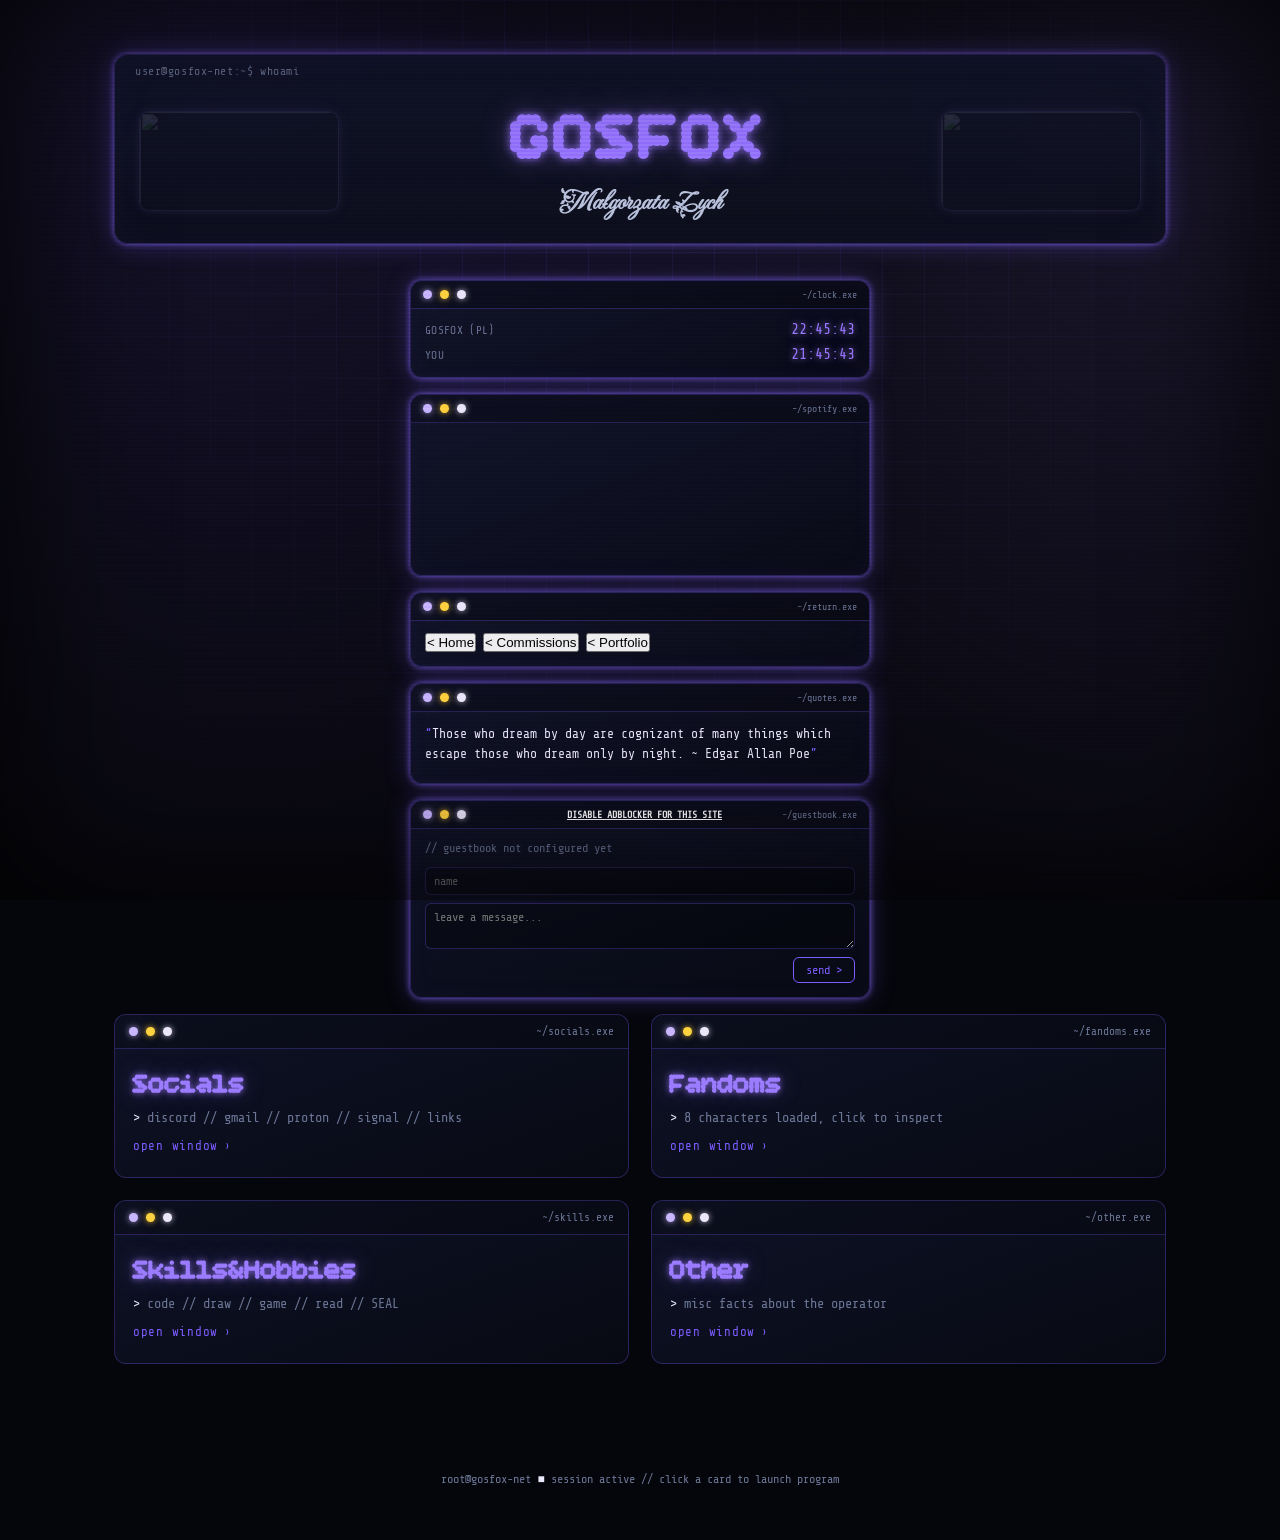
==== commit dc365f2a: "fixed block" ====
--- a/Persona/persona.html
+++ b/Persona/persona.html
@@ -54,6 +54,15 @@
               width="100%" height="152" frameborder="0"
               allow="autoplay; clipboard-write; encrypted-media; fullscreen; picture-in-picture"
               loading="lazy"></iframe>
+    </div>
+  </div>
+
+    <div class="float-widget" id="back-widget">
+    <div class="titlebar"><span class="dot r"></span><span class="dot y"></span><span class="dot g"></span><span class="path">~/return.exe</span></div>
+    <div class="body" id="go-back-button-div">
+      <a href="https://gosfox.github.io/"><button type="submit">&lt; Home</button></a>
+      <a><button type="submit">&lt; Commissions</button></a>
+      <a><button type="submit">&lt; Portfolio</button></a>
     </div>
   </div>
 </div>
@@ -298,6 +307,7 @@
 
 const quoteTextEl = document.getElementById('quote-text');
 let lastQuoteIndex = -1;
+let interval = 9000;
 
 function pickQuote(){
   if(quotes.length === 0){
@@ -312,14 +322,19 @@
   } while(quotes.length > 1 && idx === lastQuoteIndex);
   lastQuoteIndex = idx;
   quoteTextEl.textContent = quotes[idx];
+
+  const words = quotes[idx].split(' ');
+  const i = words.findIndex(w => w.includes('~'));
+  interval = (((i === -1 ? words.length : i) / 2) * 1000) + 3000; //avg wpm reading + 3s for register and author
+  console.log(interval);
 }
 pickQuote();
-setInterval(pickQuote, 9000);
+setInterval(pickQuote, interval);
 
 // ============ guestbook (supabase) ============
 //ik ik visible key but i couldnt bother
 const SUPABASE_URL = "https://alcznrdtapsoxvddbuzt.supabase.co";
-const SUPABASE_ANON_KEY = "eyJhbGciOiJIUzI1NiIsInR5cCI6IkpXVCJ9.eyJpc3MiOiJzdXBhYmFzZSIsInJlZiI6ImFsY3pucmR0YXBzb3h2ZGRidXp0Iiwicm9sZSI6ImFub24iLCJpYXQiOjE3ODM3MDQ1ODUsImV4cCI6MjA5OTI4MDU4NX0.8wgmqGzqswK2Vckp7vOr3qtWcoGPqMjED035wn5OgX0E";
+const SUPABASE_ANON_KEY = "sb_publishable_0HEq5ILqwP8LWizK_ucagQ_va0-Rc2c";
 
 const gbList = document.getElementById('gb-list');
 const gbForm = document.getElementById('gb-form');
@@ -389,15 +404,12 @@
   gbMessage.value = '';
   loadEntries();
 });
-
+ 
 if(supabaseClient){
   loadEntries();
-  // live refresh when anyone (including other visitors) posts a new entry
-  supabaseClient
-    .channel('guestbook-changes')
-    .on('postgres_changes', { event: 'INSERT', schema: 'public', table: 'guestbook' }, () => loadEntries())
-    .subscribe();
-}
+  setInterval(loadEntries, 20000);
+}
+
 </script>
 
 </body>
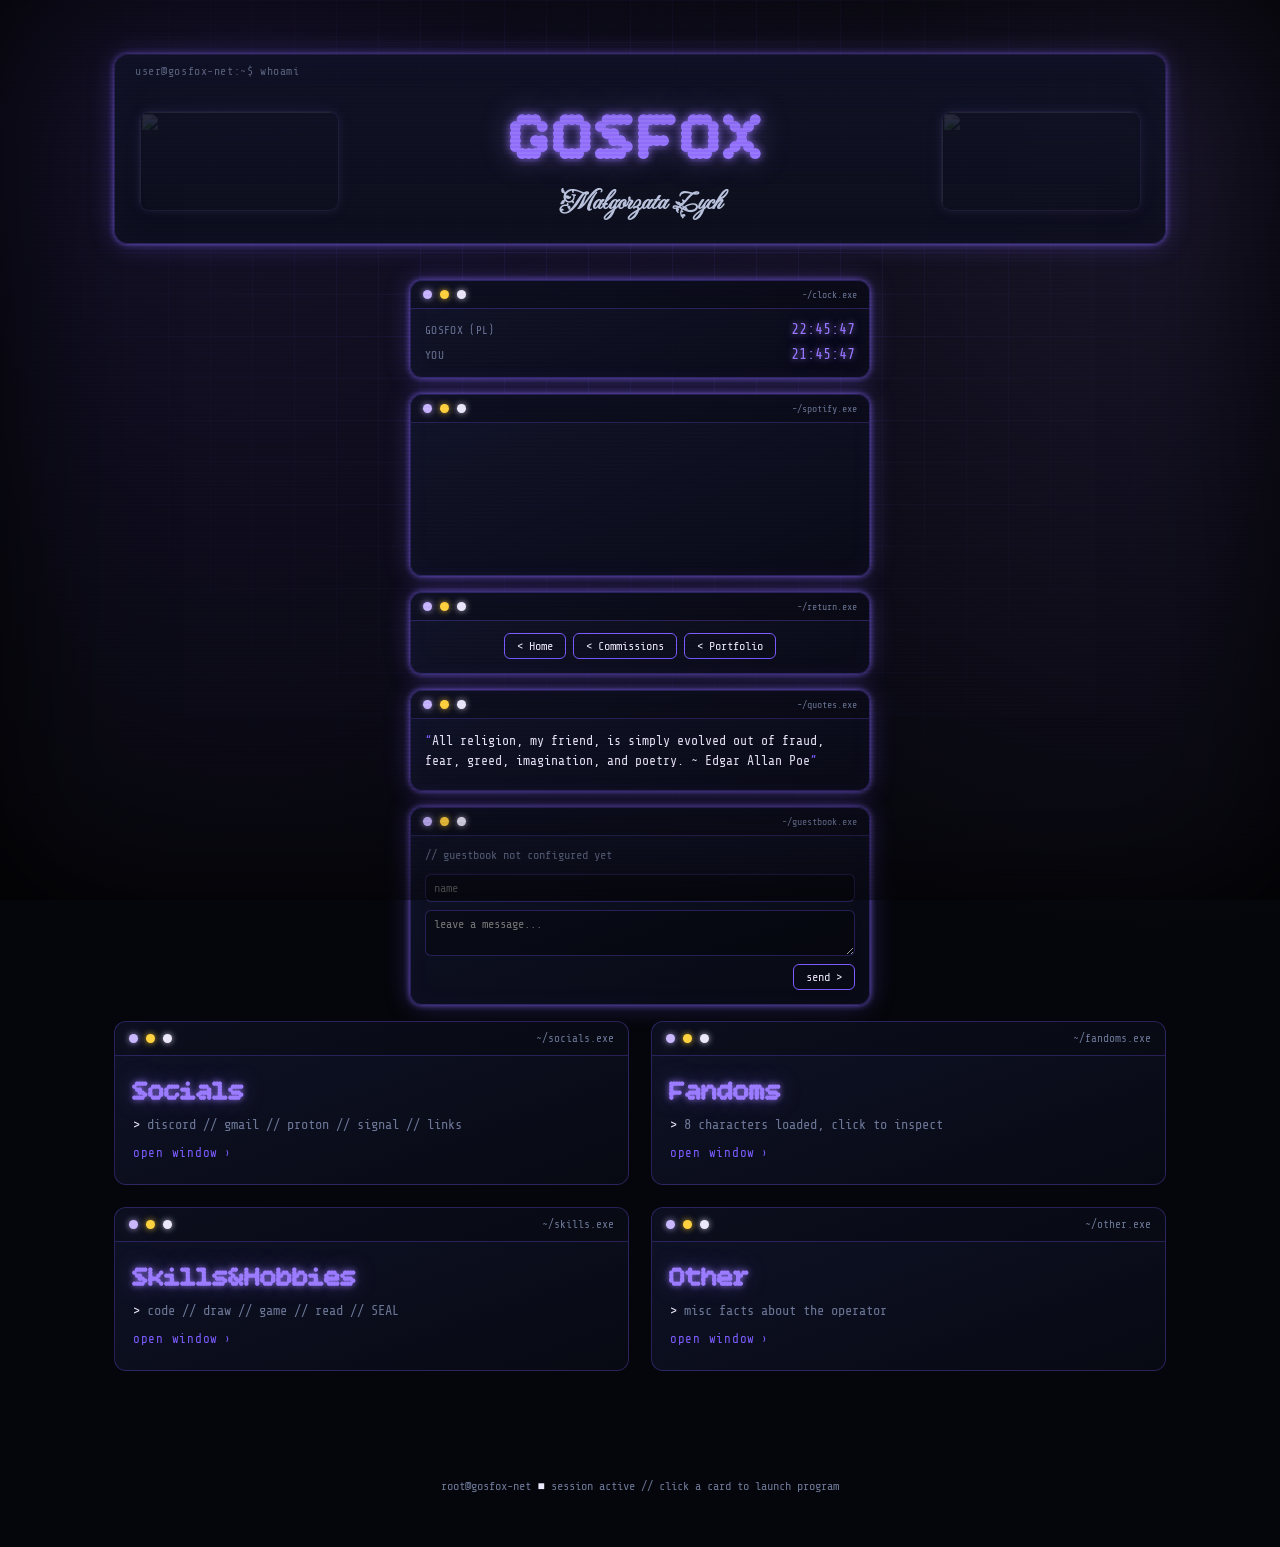
==== commit 00ff7953: "no more need to disable adblocker but DAM DONT LOOK AT THE CONSOLE LMAO" ====
--- a/Persona/persona.html
+++ b/Persona/persona.html
@@ -76,7 +76,7 @@
   </div>
 
   <div class="float-widget" id="guestbook-widget">
-    <div class="titlebar"><span class="dot r"></span><span class="dot y"></span><span class="dot g"></span><span class="path"><strong style="font-weight:bold; color:white; text-decoration:underline;">DISABLE ADBLOCKER FOR THIS SITE</strong>&nbsp;&nbsp;&nbsp;&nbsp;&nbsp;&nbsp;&nbsp;&nbsp;&nbsp;&nbsp;&nbsp;&nbsp;~/guestbook.exe</span></div>
+    <div class="titlebar"><span class="dot r"></span><span class="dot y"></span><span class="dot g"></span><span class="path">~/guestbook.exe</span></div>
     <div class="body">
       <div id="gb-list" class="gb-list">// connecting...</div>
       <form id="gb-form" class="gb-form">
--- a/Persona/style.css
+++ b/Persona/style.css
@@ -256,14 +256,16 @@
 .gb-form input:focus, .gb-form textarea:focus{
   outline:none; border-color: var(--cyan); box-shadow: var(--glow-cyan);
 }
-.gb-form button{
+.gb-form button, #go-back-button-div button{
   align-self: flex-end;
-  background: transparent; border: 1px solid var(--violet); color: var(--violet);
+  background: transparent; border: 1px solid var(--violet); color: var(--green);
   border-radius: 6px; padding: 5px 12px; font-family:"Share Tech Mono", monospace;
   font-size:.75rem; cursor:pointer; transition: box-shadow .2s ease, background .2s ease;
 }
-.gb-form button:hover{ box-shadow: var(--glow-vio); background: rgba(124,92,255,.12); }
-.gb-form button:disabled{ opacity:.5; cursor:default; }
+.gb-form button:hover, #go-back-button-div button:hover{ box-shadow: var(--glow-vio); background: rgba(124,92,255,.12); }
+.gb-form button:disabled, #go-back-button-div button:disabled{ opacity:.5; cursor:default; }
+
+#go-back-button-div{ text-align: center; }
 
 @media (max-width: 1500px){
   .side-col{
@@ -458,4 +460,4 @@
 
 @media (prefers-reduced-motion: reduce){
   *{ animation-duration: .001ms !important; animation-iteration-count: 1 !important; transition-duration: .001ms !important; }
-}+}
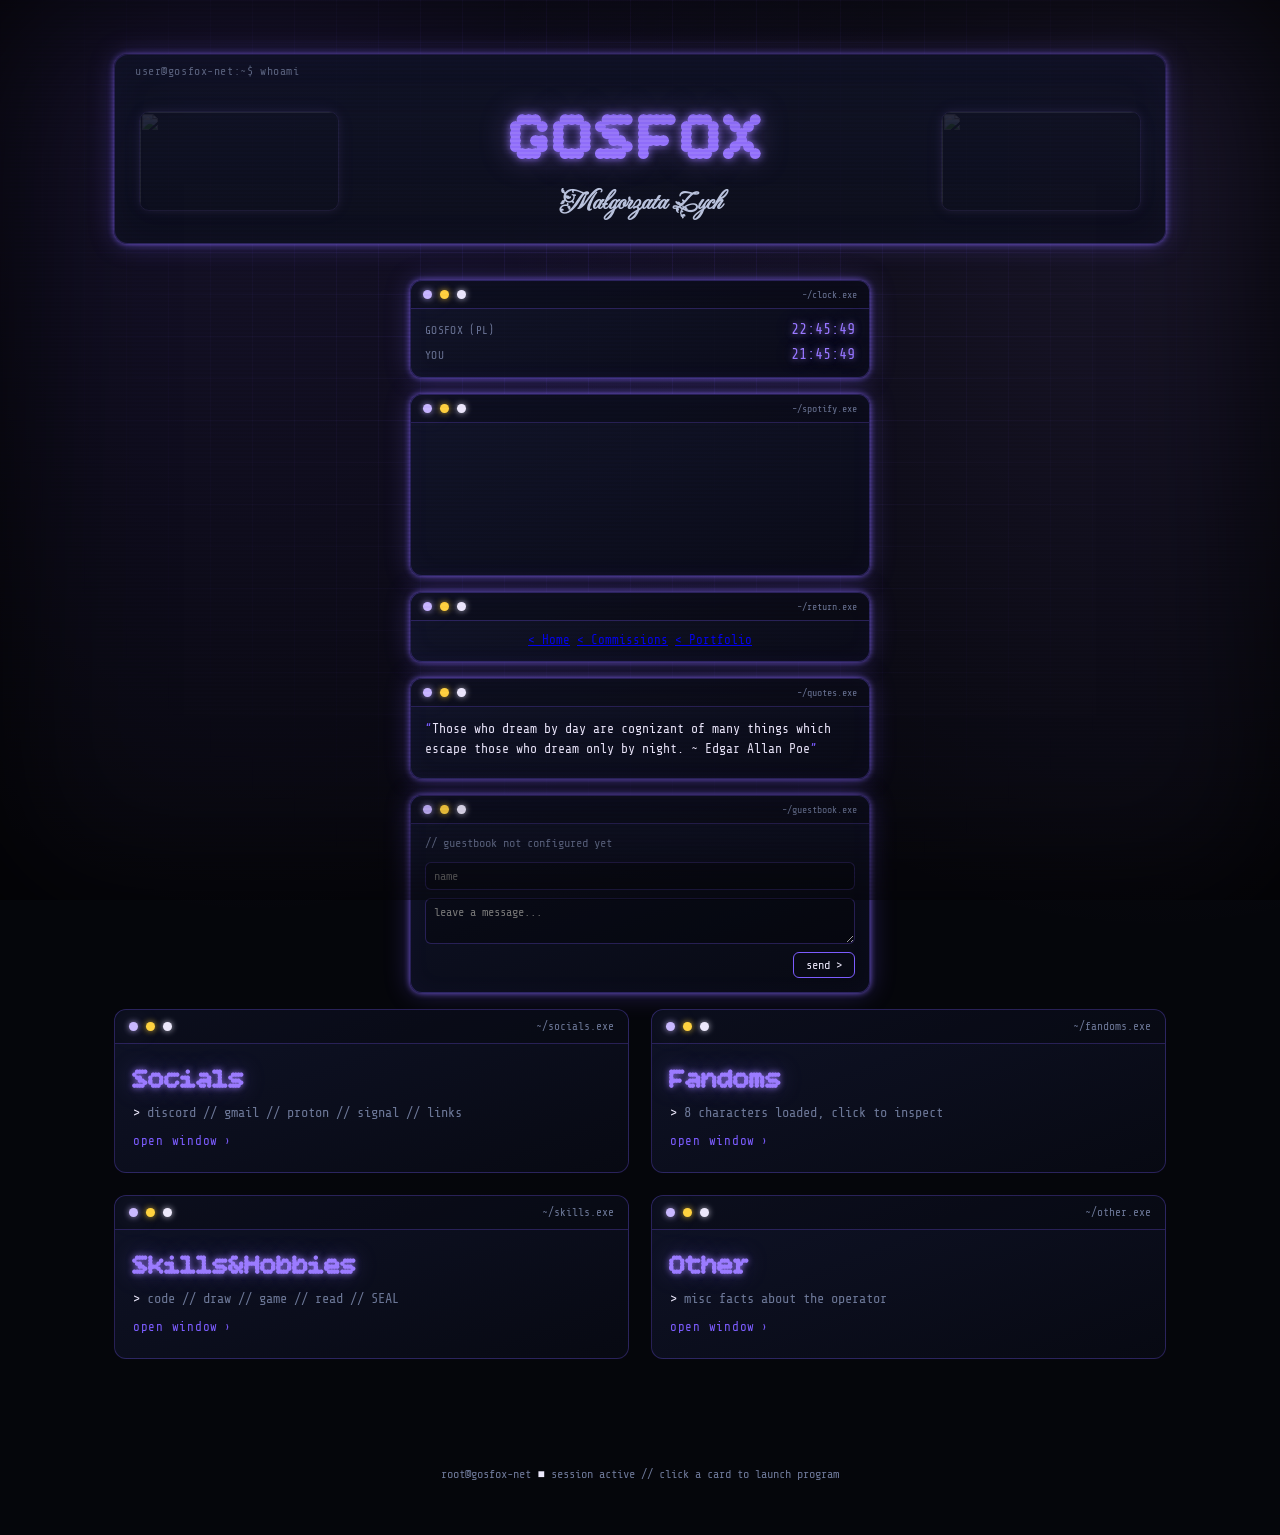
==== commit 07117666: "didnt realize buttons are inside a" ====
--- a/Persona/persona.html
+++ b/Persona/persona.html
@@ -59,11 +59,11 @@
 
     <div class="float-widget" id="back-widget">
     <div class="titlebar"><span class="dot r"></span><span class="dot y"></span><span class="dot g"></span><span class="path">~/return.exe</span></div>
-    <div class="body" id="go-back-button-div">
-      <a href="https://gosfox.github.io/"><button type="submit">&lt; Home</button></a>
-      <a><button type="submit">&lt; Commissions</button></a>
-      <a><button type="submit">&lt; Portfolio</button></a>
-    </div>
+      <div class="body" id="go-back-button-div">
+        <a href="https://gosfox.github.io/">&lt; Home</a>
+        <a href="https://gosfox.github.io/Commissions/commissions.html">&lt; Commissions</a>
+        <a href="https://gosfox.github.io/Portfolio/portfolio.html">&lt; Portfolio</a>
+      </div>
   </div>
 </div>
 
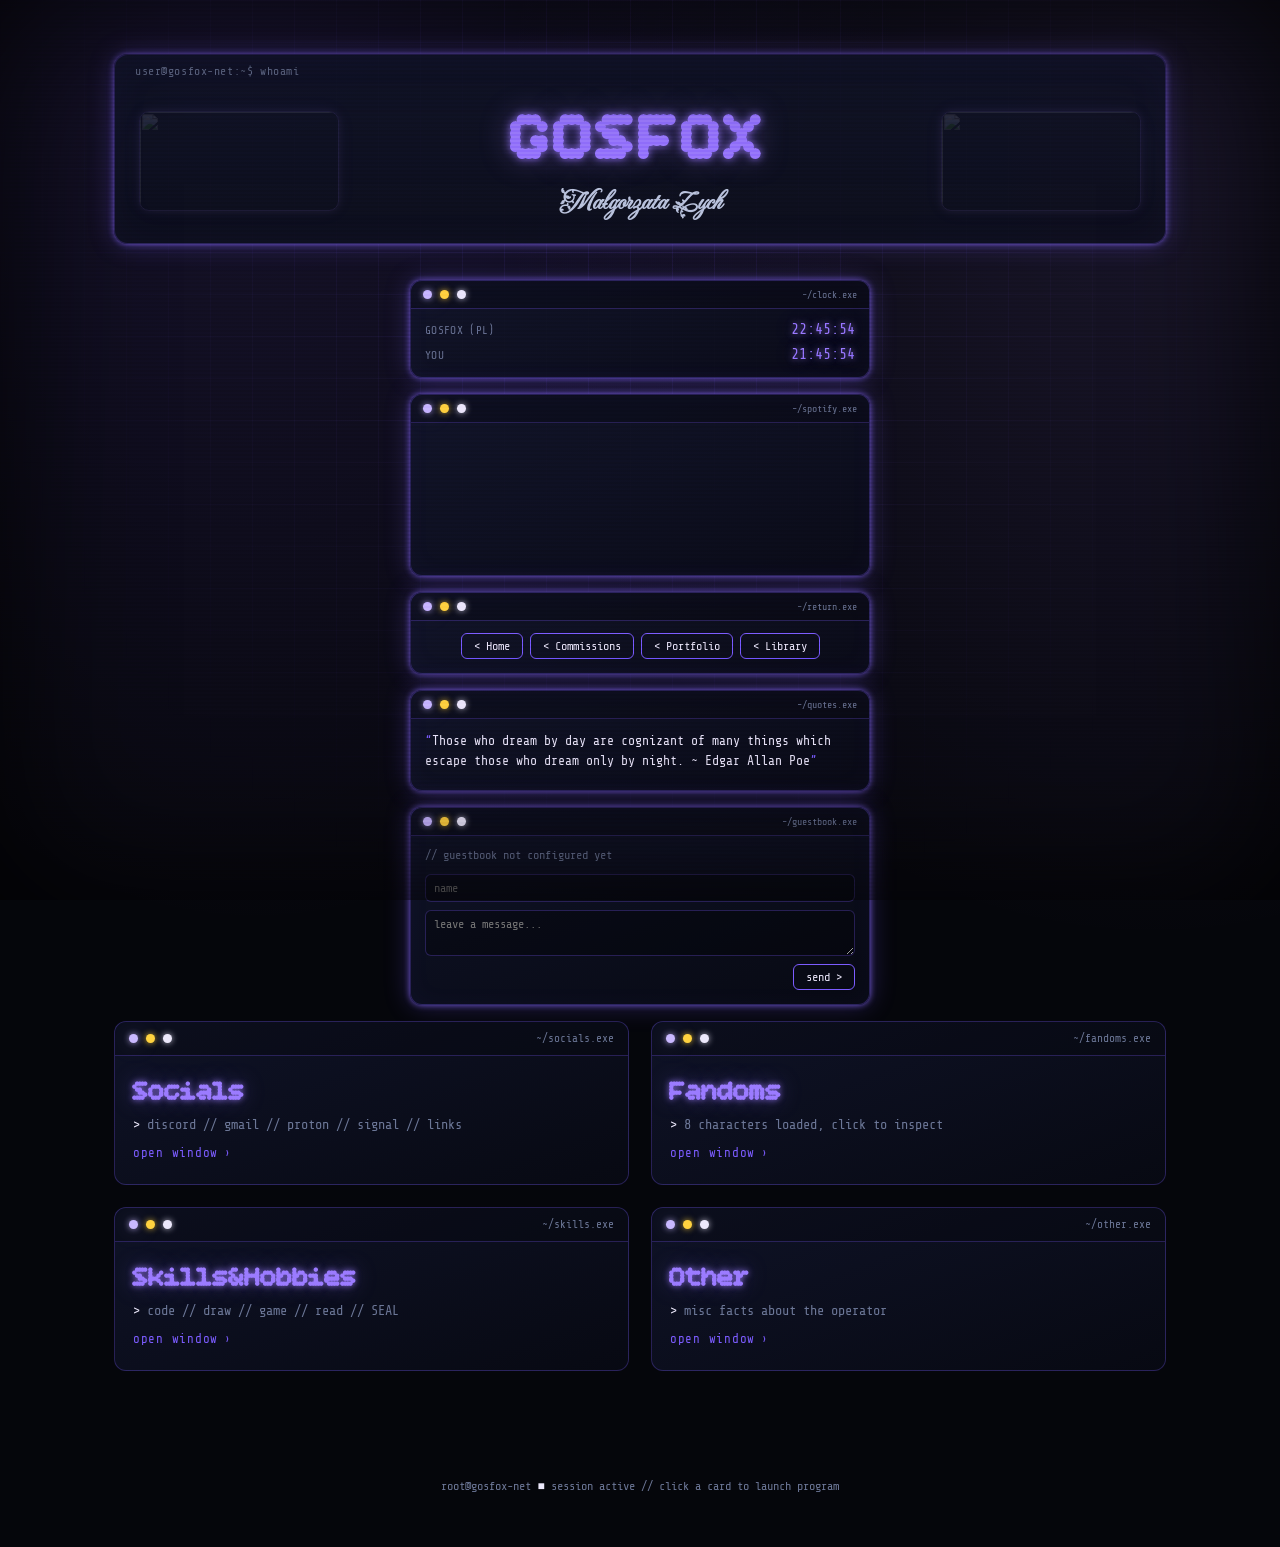
==== commit 7832881a: "Update persona.html adjust a quote and add a link" ====
--- a/Persona/persona.html
+++ b/Persona/persona.html
@@ -63,6 +63,7 @@
         <a href="https://gosfox.github.io/">&lt; Home</a>
         <a href="https://gosfox.github.io/Commissions/commissions.html">&lt; Commissions</a>
         <a href="https://gosfox.github.io/Portfolio/portfolio.html">&lt; Portfolio</a>
+        <a href="https://gosfox.github.io/Library/library.html">&lt; Library</a>
       </div>
   </div>
 </div>
@@ -284,7 +285,7 @@
 "I remained too much inside my head and ended up losing my mind. ~ Edgar Allan Poe",
 "Invisible things are the only realities. ~ Edgar Allan Poe",
 "See you tomorrow. ~ Tribios",
-"Life, death, time, and space…they all believed I would fail. ~ Zandik",
+"Life, death, time, and space… they all believed I would fail. ~ Zandik",
 "The moon really is closer than ever tonight. ~ Zandik",
 "So you rather wallow in this rotten decaying world? ~ Zandik",
 "In my view, many in this world do not deserve to be alive. ~ Zandik",
--- a/Persona/style.css
+++ b/Persona/style.css
@@ -256,14 +256,15 @@
 .gb-form input:focus, .gb-form textarea:focus{
   outline:none; border-color: var(--cyan); box-shadow: var(--glow-cyan);
 }
-.gb-form button, #go-back-button-div button{
+.gb-form button, #go-back-button-div a{
   align-self: flex-end;
   background: transparent; border: 1px solid var(--violet); color: var(--green);
   border-radius: 6px; padding: 5px 12px; font-family:"Share Tech Mono", monospace;
   font-size:.75rem; cursor:pointer; transition: box-shadow .2s ease, background .2s ease;
-}
-.gb-form button:hover, #go-back-button-div button:hover{ box-shadow: var(--glow-vio); background: rgba(124,92,255,.12); }
-.gb-form button:disabled, #go-back-button-div button:disabled{ opacity:.5; cursor:default; }
+  text-decoration: none; display: inline-block;
+}
+.gb-form button:hover, #go-back-button-div a:hover{ box-shadow: var(--glow-vio); background: rgba(124,92,255,.12); }
+.gb-form button:disabled, #go-back-button-div a:disabled{ opacity:.5; cursor:default; }
 
 #go-back-button-div{ text-align: center; }
 
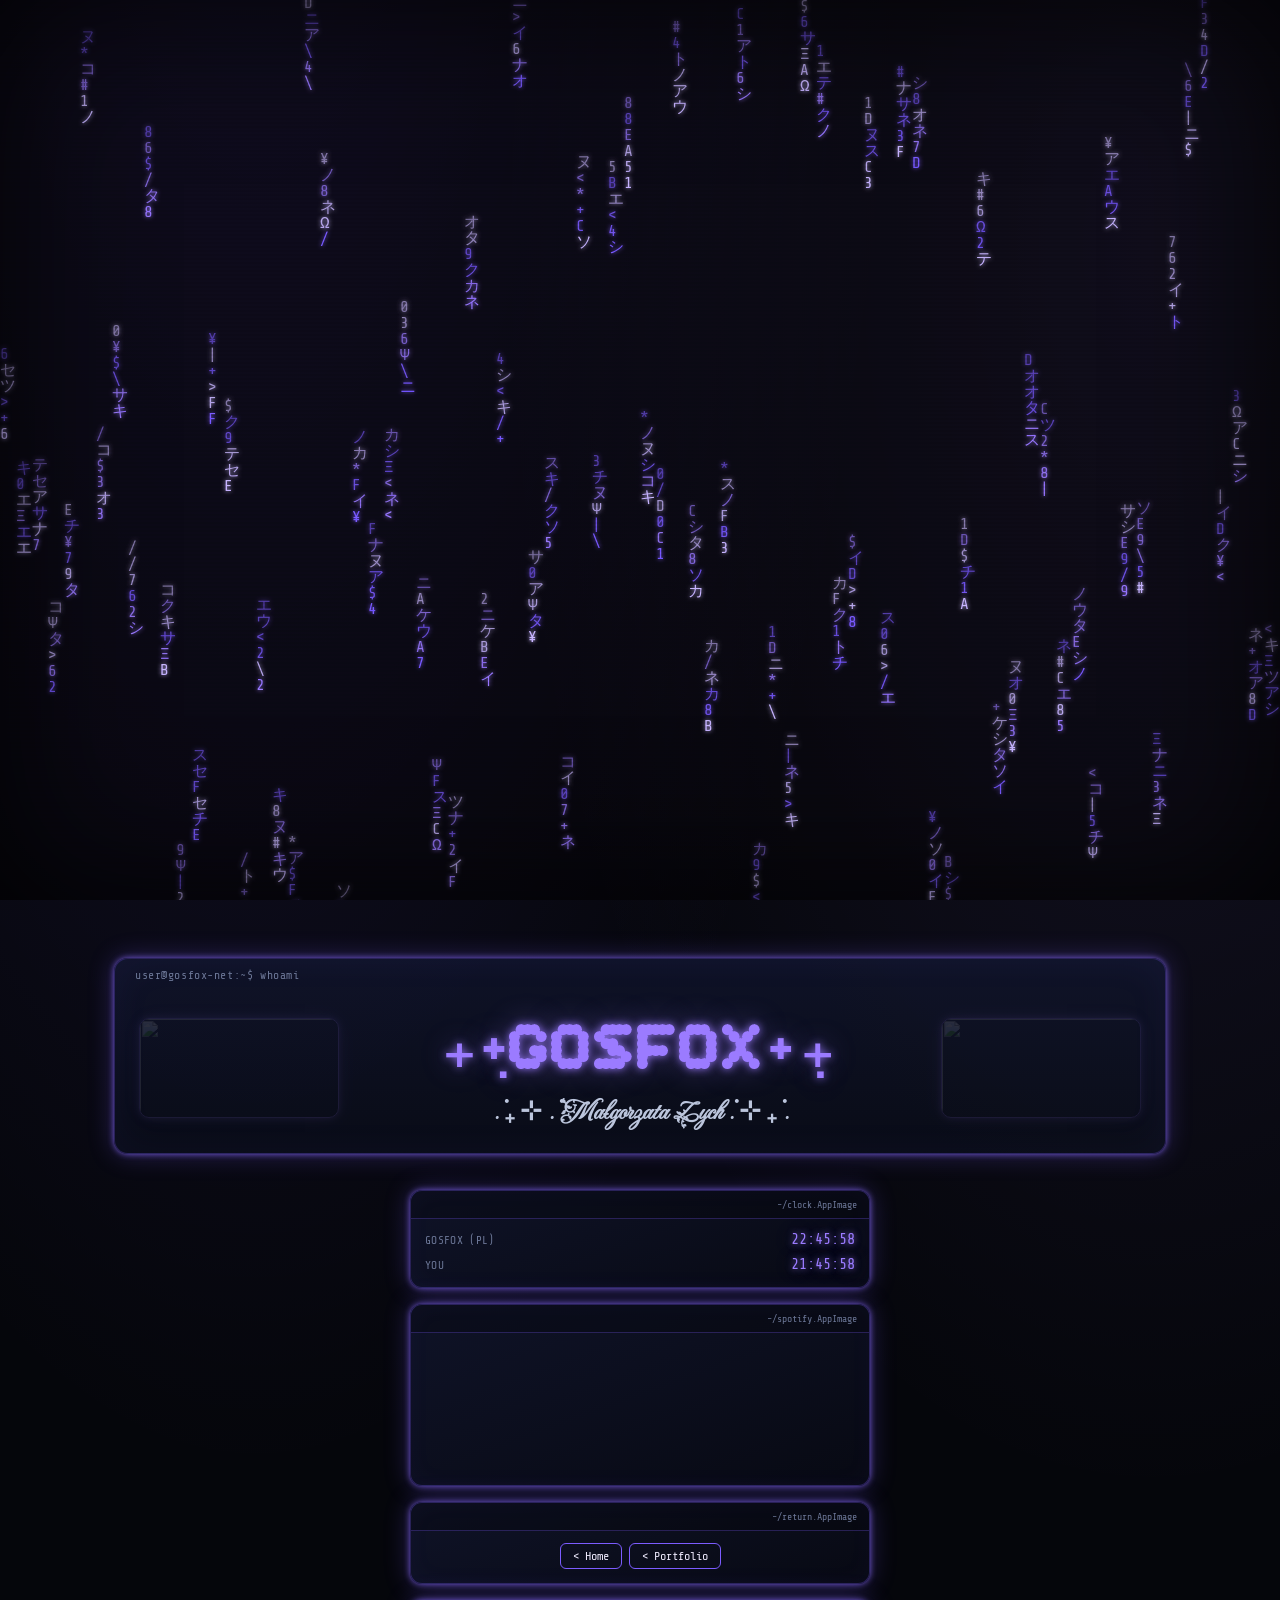
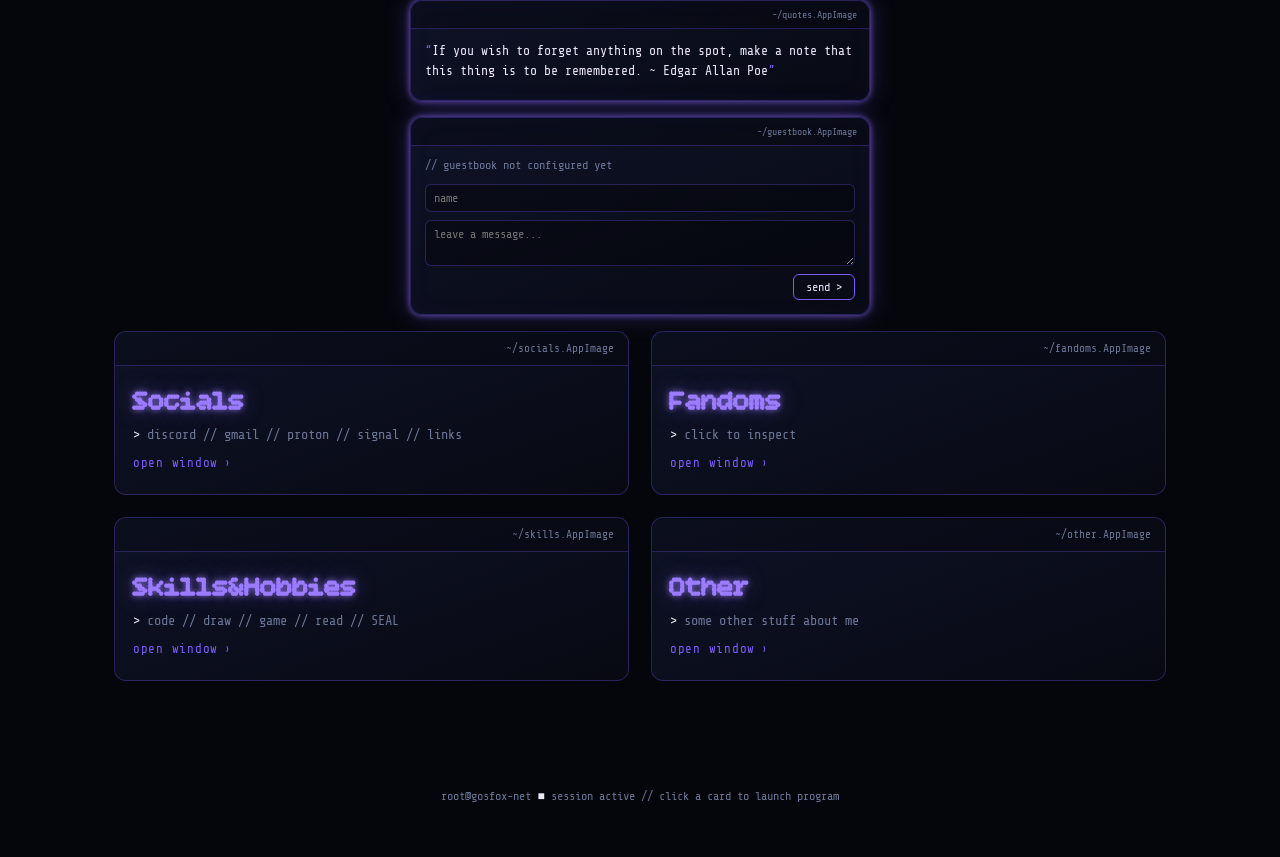
==== commit 48ca8f4c: "Update persona.html style update" ====
--- a/Persona/persona.html
+++ b/Persona/persona.html
@@ -12,27 +12,25 @@
 </head>
 <body>
 
-<div class="bg-grid"></div>
+<canvas id="matrix-bg"></canvas>
 <div class="scanlines"></div>
 <div class="noise-flicker"></div>
 <div class="vignette"></div>
 
 <div id="boot">
-  <div class="boot-line">&gt; ACCESSING GOSFOX_NET...</div>
-  <div class="boot-line">&gt; DECRYPTING PROFILE SHARD...</div>
-  <div class="boot-line">&gt; LOADING SEALS.DLL...</div>
+  <div class="boot-line">&gt; ACCESSING GOSFOX.GITHUB.IO...</div>
   <div class="boot-line">&gt; ACCESS GRANTED_</div>
 </div>
 
 <header>
   <div class="frame">
     <div class="portraits">
-      <img src="https://media3.giphy.com/media/v1.Y2lkPTc5MGI3NjExM2V6eHY3YnBxYTRycjJ0cmEyZ3V3bXI2aW95amg5azd1eHl5NTlocyZlcD12MV9pbnRlcm5hbF9naWZfYnlfaWQmY3Q9Zw/xT5LMIciqRn5imbF7y/giphy.gif" alt="" onerror="this.style.opacity=0.12">
+      <img src="https://media1.giphy.com/media/v1.Y2lkPTc5MGI3NjExa3QwNmwyenZ0cDZqdDZiYzVuaGoyeGE4cDBldDdmeHh1NG1yeDFkYSZlcD12MV9pbnRlcm5hbF9naWZfYnlfaWQmY3Q9Zw/XowfXJ04W9VGkghP9A/giphy.gif" alt="" onerror="this.style.opacity=0.12">
       <div class="namewrap">
-        <h1 class="logo bitcount">GOSFOX</h1>
-        <h2 class="subtitle fleur">Małgorzata Zych</h2>
+        <h1 class="logo bitcount">₊˖ִGOSFOX˖ִ₊</h1>
+        <h2 class="subtitle fleur">. ݁₊ ⊹ . ݁Małgorzata Zych ݁. ⊹ ₊ ݁.</h2>
       </div>
-      <img src="https://media3.giphy.com/media/v1.Y2lkPTc5MGI3NjExM2V6eHY3YnBxYTRycjJ0cmEyZ3V3bXI2aW95amg5azd1eHl5NTlocyZlcD12MV9pbnRlcm5hbF9naWZfYnlfaWQmY3Q9Zw/xT5LMIciqRn5imbF7y/giphy.gif" alt="" onerror="this.style.opacity=0.12">
+      <img src="https://media4.giphy.com/media/v1.Y2lkPTc5MGI3NjExYzBla2podDE4dnRmeXF0enNxdWYxcGc2Z2NtYXc2bzdkcG5jcDVqcSZlcD12MV9pbnRlcm5hbF9naWZfYnlfaWQmY3Q9Zw/bRdTqVJ9of7Ko/giphy.gif" alt="" onerror="this.style.opacity=0.12">
     </div>
   </div>
 </header>
@@ -40,7 +38,7 @@
 <!-- side widgets -->
 <div class="side-col side-col-left">
   <div class="float-widget" id="clock-widget">
-    <div class="titlebar"><span class="dot r"></span><span class="dot y"></span><span class="dot g"></span><span class="path">~/clock.exe</span></div>
+    <div class="titlebar"><span class="path">~/clock.AppImage</span></div>
     <div class="body">
       <div class="time-row"><span class="label">GOSFOX (PL)</span><span class="value" id="owner-time">--:--:--</span></div>
       <div class="time-row"><span class="label">YOU</span><span class="value" id="visitor-time">--:--:--</span></div>
@@ -48,7 +46,7 @@
   </div>
 
   <div class="float-widget" id="spotify-widget">
-    <div class="titlebar"><span class="dot r"></span><span class="dot y"></span><span class="dot g"></span><span class="path">~/spotify.exe</span></div>
+    <div class="titlebar"><span class="path">~/spotify.AppImage</span></div>
     <div class="body no-pad">
       <iframe src="https://open.spotify.com/embed/playlist/5xhlexK51wZVKcMch8g4x0?utm_source=generator&si=6a5a2c58ef234b8b"
               width="100%" height="152" frameborder="0"
@@ -58,26 +56,24 @@
   </div>
 
     <div class="float-widget" id="back-widget">
-    <div class="titlebar"><span class="dot r"></span><span class="dot y"></span><span class="dot g"></span><span class="path">~/return.exe</span></div>
+    <div class="titlebar"><span class="path">~/return.AppImage</span></div>
       <div class="body" id="go-back-button-div">
         <a href="https://gosfox.github.io/">&lt; Home</a>
-        <a href="https://gosfox.github.io/Commissions/commissions.html">&lt; Commissions</a>
         <a href="https://gosfox.github.io/Portfolio/portfolio.html">&lt; Portfolio</a>
-        <a href="https://gosfox.github.io/Library/library.html">&lt; Library</a>
       </div>
   </div>
 </div>
 
 <div class="side-col side-col-right">
   <div class="float-widget" id="quote-widget">
-    <div class="titlebar"><span class="dot r"></span><span class="dot y"></span><span class="dot g"></span><span class="path">~/quotes.exe</span></div>
+    <div class="titlebar"><span class="path">~/quotes.AppImage</span></div>
     <div class="body">
       <p id="quote-text">// loading...</p>
     </div>
   </div>
 
   <div class="float-widget" id="guestbook-widget">
-    <div class="titlebar"><span class="dot r"></span><span class="dot y"></span><span class="dot g"></span><span class="path">~/guestbook.exe</span></div>
+    <div class="titlebar"><span class="path">~/guestbook.AppImage</span></div>
     <div class="body">
       <div id="gb-list" class="gb-list">// connecting...</div>
       <form id="gb-form" class="gb-form">
@@ -92,7 +88,7 @@
 <main id="grid">
 
   <button class="card" onclick="openWin('socials')">
-    <div class="titlebar"><span class="dot r"></span><span class="dot y"></span><span class="dot g"></span><span class="path">~/socials.exe</span></div>
+    <div class="titlebar"><span class="path">~/socials.AppImage</span></div>
     <div class="body">
       <h3 class="bitcount">Socials</h3>
       <p class="hint"><span class="prompt">&gt;</span> discord // gmail // proton // signal // links</p>
@@ -101,16 +97,16 @@
   </button>
 
   <button class="card" onclick="openWin('fandoms')">
-    <div class="titlebar"><span class="dot r"></span><span class="dot y"></span><span class="dot g"></span><span class="path">~/fandoms.exe</span></div>
+    <div class="titlebar"><span class="path">~/fandoms.AppImage</span></div>
     <div class="body">
       <h3 class="bitcount">Fandoms</h3>
-      <p class="hint"><span class="prompt">&gt;</span> 8 characters loaded, click to inspect</p>
+      <p class="hint"><span class="prompt">&gt;</span> click to inspect</p>
       <div class="openbtn">open window</div>
     </div>
   </button>
 
   <button class="card" onclick="openWin('skillhobby')">
-    <div class="titlebar"><span class="dot r"></span><span class="dot y"></span><span class="dot g"></span><span class="path">~/skills.exe</span></div>
+    <div class="titlebar"><span class="path">~/skills.AppImage</span></div>
     <div class="body">
       <h3 class="bitcount">Skills&amp;Hobbies</h3>
       <p class="hint"><span class="prompt">&gt;</span> code // draw // game // read // SEAL </p>
@@ -119,10 +115,10 @@
   </button>
 
   <button class="card" onclick="openWin('other')">
-    <div class="titlebar"><span class="dot r"></span><span class="dot y"></span><span class="dot g"></span><span class="path">~/other.exe</span></div>
+    <div class="titlebar"><span class="path">~/other.AppImage</span></div>
     <div class="body">
       <h3 class="bitcount">Other</h3>
-      <p class="hint"><span class="prompt">&gt;</span> misc facts about the operator</p>
+      <p class="hint"><span class="prompt">&gt;</span> some other stuff about me</p>
       <div class="openbtn">open window</div>
     </div>
   </button>
@@ -136,13 +132,13 @@
 <div id="backdrop" onclick="if(event.target===this) closeWin();">
 
   <section class="win" id="win-socials">
-    <div class="titlebar"><span class="dot r"></span><span class="dot y"></span><span class="dot g"></span><span class="name">socials.exe — running</span><button class="closebtn" onclick="closeWin()">✕</button></div>
+    <div class="titlebar"><span class="name">socials.AppImage — running</span><button class="closebtn" onclick="closeWin()">✕</button></div>
     <div class="content">
       <h1 class="sec-title bitcount">Socials</h1>
       <div class="social-content">
         <p>
           discord: <strong>goslaw</strong><br>
-          gmail: <strong>m.zych3333@gmail.com</strong><br>
+          official: <strong>zmalgorzata@proton.me</strong><br>
           proton: <strong>gosfox@proton.me</strong><br>
           signal: <strong>goslaw.69</strong><br><br>
           <span class="prompt" style="color:var(--green)">&gt;</span> click the icons
@@ -153,50 +149,45 @@
           <a href="https://www.reddit.com/user/Goslaw__/" target="_blank" rel="noopener"><img src="img/reddit.png" alt="reddit" onerror="this.parentElement.style.opacity=0.2"></a>
           <a href="https://open.spotify.com/user/313epx4ho7e73xkn2ixioxs2dtby" target="_blank" rel="noopener"><img src="img/spotify.png" alt="spotify" onerror="this.parentElement.style.opacity=0.2"></a>
           <a href="https://www.codewars.com/users/Goslaw" target="_blank" rel="noopener"><img src="img/codewars.png" alt="codewars" onerror="this.parentElement.style.opacity=0.2"></a>
-          <a href="https://www.tiktok.com/@goslaw_" target="_blank" rel="noopener"><img src="img/tiktok.png" alt="tiktok" onerror="this.parentElement.style.opacity=0.2"></a>
+          <a href="https://www.linkedin.com/in/ma%C5%82gorzata-zych-8a9179436/" target="_blank" rel="noopener"><img src="img/linkedin.jpg" alt="linkedin" onerror="this.parentElement.style.opacity=0.2"></a>
         </div>
       </div>
     </div>
   </section>
 
   <section class="win" id="win-fandoms">
-    <div class="titlebar"><span class="dot r"></span><span class="dot y"></span><span class="dot g"></span><span class="name">fandoms.exe — running</span><button class="closebtn" onclick="closeWin()">✕</button></div>
+    <div class="titlebar"><span class="name">fandoms.AppImage — running</span><button class="closebtn" onclick="closeWin()">✕</button></div>
     <div class="content">
-      <h1 class="sec-title bitcount">Fandoms</h1>
-      <div id="fandom-wrap">
-        <img class="chars" src="img/chars.png" alt="character lineup" onerror="this.style.display='none'">
-        <div id="fandomSelected"><p id="fandomPar">~ Click a character below</p></div>
-        <div id="fandomBtns">
-          <button onclick="fandom(0,this)">Mey-Rin</button>
-          <button onclick="fandom(1,this)">Bubble</button>
-          <button onclick="fandom(2,this)">Akane</button>
-          <button onclick="fandom(3,this)">Poe</button>
-          <button onclick="fandom(4,this)">Clorinde</button>
-          <button onclick="fandom(5,this)">Tsuchigomori</button>
-          <button onclick="fandom(6,this)">Jiuyuan</button>
-          <button onclick="fandom(7,this)">Anaxa</button>
-        </div>
-      </div>
+      <h1 class="sec-title bitcount">Fandoms - wip</h1>
+      <ul>
+        <li>Genshin Impact</li>
+        <li>Honkai: Star Rail</li>
+        <li>Black Butler</li>
+        <li>Hanako</li>
+        <li>Warrior Cats</li>
+        <li>Expedition: 33</li>
+        <li>Fate Series</li>
+      </ul>
     </div>
   </section>
 
   <section class="win" id="win-skillhobby">
-    <div class="titlebar"><span class="dot r"></span><span class="dot y"></span><span class="dot g"></span><span class="name">skills.exe — running</span><button class="closebtn" onclick="closeWin()">✕</button></div>
+    <div class="titlebar"><span class="name">skills.AppImage — running</span><button class="closebtn" onclick="closeWin()">✕</button></div>
     <div class="content">
       <h1 class="sec-title bitcount">Skills&amp;Hobbies</h1>
       <ul>
-        <li><strong>Coding</strong> (mainly C#, Java, JS, HTML+CSS, Python)</li>
-        <li><strong>Reading</strong> (Poe's short stories, The Godfather, FNAF, Sherlock, formerly Warrior Cats, other crime novels)</li>
+        <li><strong>Coding</strong> (mainly C#, Java, JS, HTML+CSS, PHP)</li>
+        <li><strong>Reading</strong> (Poe's short stories, The Godfather, FNAF, Sherlock, Warrior Cats, other crime novels)</li>
         <li><strong>Drawing</strong> (Krita, Ibis Paint X — check Instagram)</li>
-        <li><strong>Gaming</strong> (Expedition33, Superliminal, HSR, GI, NTE, Brawl Stars)</li>
+        <li><strong>Gaming</strong> (Expedition33, Superliminal, HSR, GI, Brawl Stars)</li>
         <li><strong>Linux</strong> (breaking my system) (jk I like making it pretty)</li>
-        <li><strong>Seal fangirling</strong> (2 banners and 10 plushies so far)</li>
+        <li><strong>Seal fangirling</strong> (2 banners and 12 plushies so far)</li>
       </ul>
     </div>
   </section>
 
   <section class="win" id="win-other">
-    <div class="titlebar"><span class="dot r"></span><span class="dot y"></span><span class="dot g"></span><span class="name">other.exe — running</span><button class="closebtn" onclick="closeWin()">✕</button></div>
+    <div class="titlebar"><span class="name">other.AppImage — running</span><button class="closebtn" onclick="closeWin()">✕</button></div>
     <div class="content">
       <h1 class="sec-title bitcount">Other</h1>
       <ul>
@@ -213,6 +204,50 @@
 </div>
 
 <script>
+//bg
+(() => {
+  if (window.matchMedia('(prefers-reduced-motion: reduce)').matches) return;
+
+  const canvas = document.getElementById('matrix-bg');
+  const ctx = canvas.getContext('2d');
+
+  let w, h, columns, drops;
+  const fontSize = 16;
+  const chars = 'アイウエオカキクケコサシスセソタチツテトナニヌネノ0123456789ABCDEFΞΨΩ¥$#+*<>/\\|';
+  const colors = ['#7c5cff', '#9b7bff', '#c9b8ff'];
+
+  function resize() {
+    w = canvas.width = window.innerWidth;
+    h = canvas.height = window.innerHeight;
+    columns = Math.floor(w / fontSize);
+    drops = new Array(columns).fill(0).map(() => Math.random() * (h / fontSize));
+  }
+  window.addEventListener('resize', resize);
+  resize();
+
+  function draw() {
+    ctx.fillStyle = 'rgba(0,0,0,0.08)';
+    ctx.fillRect(0, 0, w, h);
+    ctx.font = fontSize + 'px "Share Tech Mono", monospace';
+
+    for (let i = 0; i < columns; i++) {
+      const text = chars[Math.floor(Math.random() * chars.length)];
+      const x = i * fontSize;
+      const y = drops[i] * fontSize;
+
+      ctx.fillStyle = colors[Math.floor(Math.random() * colors.length)];
+      ctx.shadowColor = ctx.fillStyle;
+      ctx.shadowBlur = 4;
+      ctx.fillText(text, x, y);
+      ctx.shadowBlur = 0;
+
+      if (y > h && Math.random() > 0.975) drops[i] = 0;
+      drops[i]++;
+    }
+  }
+  setInterval(draw, 50);
+})();
+
 // modal control
 let activeWin = null;
 function openWin(id){
@@ -285,7 +320,7 @@
 "I remained too much inside my head and ended up losing my mind. ~ Edgar Allan Poe",
 "Invisible things are the only realities. ~ Edgar Allan Poe",
 "See you tomorrow. ~ Tribios",
-"Life, death, time, and space… they all believed I would fail. ~ Zandik",
+"Life, death, time, and space…they all believed I would fail. ~ Zandik",
 "The moon really is closer than ever tonight. ~ Zandik",
 "So you rather wallow in this rotten decaying world? ~ Zandik",
 "In my view, many in this world do not deserve to be alive. ~ Zandik",
@@ -308,7 +343,7 @@
 
 const quoteTextEl = document.getElementById('quote-text');
 let lastQuoteIndex = -1;
-let interval = 9000;
+let quoteTimer = null;
 
 function pickQuote(){
   if(quotes.length === 0){
@@ -326,11 +361,15 @@
 
   const words = quotes[idx].split(' ');
   const i = words.findIndex(w => w.includes('~'));
-  interval = (((i === -1 ? words.length : i) / 2) * 1000) + 3000; //avg wpm reading + 3s for register and author
-  console.log(interval);
+  const wordCount = i === -1 ? words.length : i;
+
+  // ~200 wpm = ~3.33 of a word/s -> 300ms per word +5s author 
+  const interval = (wordCount / 3.33) * 1000 + 5000;
+
+  clearTimeout(quoteTimer);
+  quoteTimer = setTimeout(pickQuote, interval);
 }
 pickQuote();
-setInterval(pickQuote, interval);
 
 // ============ guestbook (supabase) ============
 //ik ik visible key but i couldnt bother
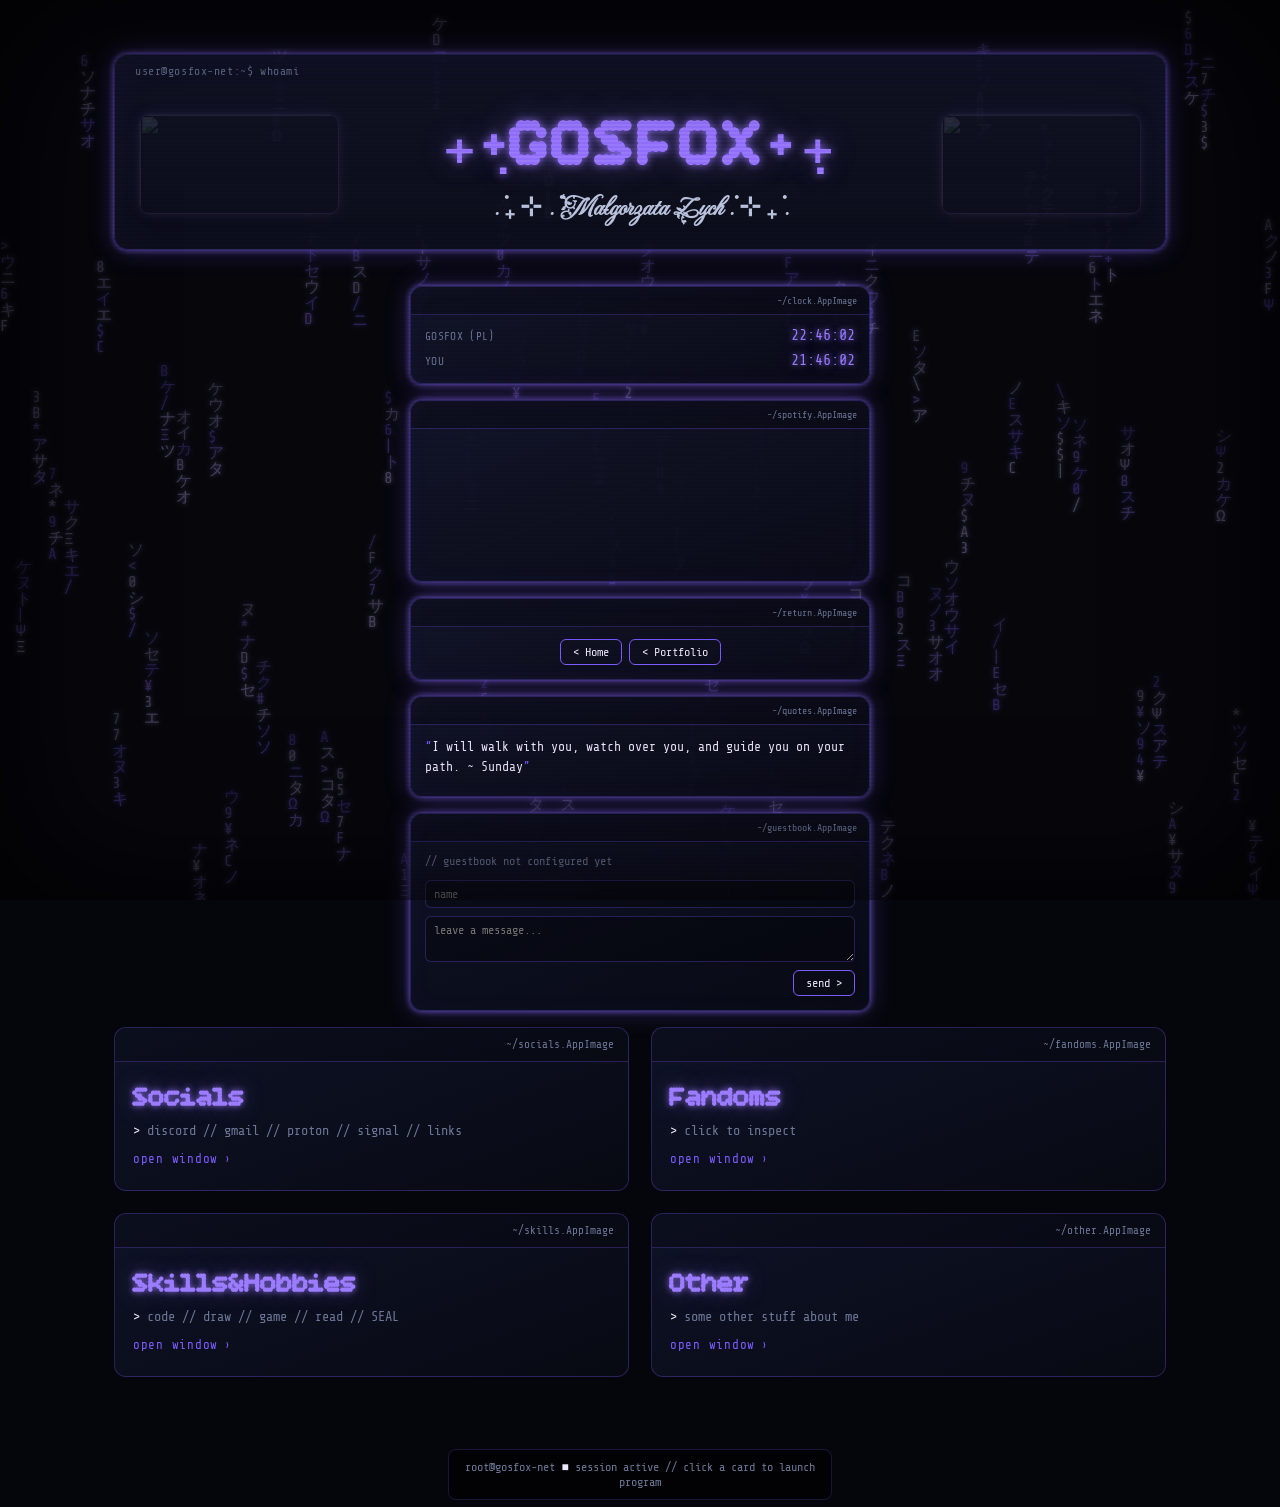
==== commit 4e254cee: "Update persona.html seal" ====
--- a/Persona/persona.html
+++ b/Persona/persona.html
@@ -3,7 +3,7 @@
 <head>
 <meta charset="UTF-8">
 <meta name="viewport" content="width=device-width, initial-scale=1.0, viewport-fit=cover">
-<title>GOSFOX // root@terminal</title>
+<title>GOSFOX // seal@gosfox.github.io</title>
 <link rel="preconnect" href="https://fonts.googleapis.com">
 <link rel="preconnect" href="https://fonts.gstatic.com" crossorigin>
 <link href="https://fonts.googleapis.com/css2?family=Bitcount+Grid+Single:wght@100..900&family=Fleur+De+Leah&family=Share+Tech+Mono&display=swap" rel="stylesheet">
--- a/Persona/style.css
+++ b/Persona/style.css
@@ -20,8 +20,6 @@
 
 body{
   background:
-    radial-gradient(ellipse at 20% -10%, rgba(124,92,255,.16), transparent 45%),
-    radial-gradient(ellipse at 90% 10%, rgba(155,123,255,.12), transparent 40%),
     var(--bg-0);
   color: var(--text);
   font-family: "Share Tech Mono", monospace;
@@ -34,16 +32,11 @@
 .bitcount{ font-family:"Bitcount Grid Single", system-ui; font-optical-sizing:auto; }
 
 /* ============ background ============ */
-.bg-grid{
+#matrix-bg{
   position: fixed; inset:0; z-index:-3;
-  background-image:
-    linear-gradient(rgba(124,92,255,.09) 1px, transparent 1px),
-    linear-gradient(90deg, rgba(124,92,255,.09) 1px, transparent 1px);
-  background-size: 42px 42px;
-  mask-image: radial-gradient(ellipse at 50% 20%, black 10%, transparent 75%);
-  animation: gridPulse 6s ease-in-out infinite;
-}
-@keyframes gridPulse{ 0%,100%{opacity:.55;} 50%{opacity:.9;} }
+  background: var(--bg-0);
+  opacity: .33;
+}
 
 .scanlines{
   position: fixed; inset:0; z-index:20; pointer-events:none;
@@ -93,20 +86,12 @@
 }
 
 .boot-line:nth-child(1){
-  animation: showLine .01s linear 0s forwards, typeLine .33s steps(25,end) 0s forwards;
-  width:25ch;
+  animation: showLine .01s linear 0s forwards, typeLine .42s steps(31,end) 0s forwards;
+  width:31ch;
 }
 .boot-line:nth-child(2){
-  animation: showLine .01s linear .33s forwards, typeLine .38s steps(29,end) .33s forwards;
-  width:29ch;
-}
-.boot-line:nth-child(3){
-  animation: showLine .01s linear .71s forwards, typeLine .29s steps(22,end) .71s forwards;
-  width:22ch;
-}
-.boot-line:nth-child(4){
-  animation: showLine .01s linear 1.00s forwards, typeLine .22s steps(17,end) 1.00s forwards;
-  width:17ch; color:var(--cyan); border-color:var(--cyan);
+  animation: showLine .01s linear .32s forwards, typeLine .42s steps(24,end) .33s forwards;
+  width:24ch; color:var(--cyan); border-color:var(--cyan);
 }
 @keyframes showLine{ to{ opacity:1; } }
 @keyframes typeLine{ from{ width:0ch; } }
@@ -149,7 +134,7 @@
   display:inline-block;
 }
 h1.logo::after{
-  content:"GOSFOX";
+  content:"₊˖ִGOSFOX˖ִ₊";
   position:absolute; left:0; top:0; width:100%;
   color: var(--magenta);
   clip-path: inset(0 0 0 0);
@@ -261,12 +246,13 @@
   background: transparent; border: 1px solid var(--violet); color: var(--green);
   border-radius: 6px; padding: 5px 12px; font-family:"Share Tech Mono", monospace;
   font-size:.75rem; cursor:pointer; transition: box-shadow .2s ease, background .2s ease;
-  text-decoration: none; display: inline-block;
+    text-decoration: none; display: inline-block;
 }
 .gb-form button:hover, #go-back-button-div a:hover{ box-shadow: var(--glow-vio); background: rgba(124,92,255,.12); }
 .gb-form button:disabled, #go-back-button-div a:disabled{ opacity:.5; cursor:default; }
 
-#go-back-button-div{ text-align: center; }
+#go-back-button-div{ text-align: center;}
+
 
 @media (max-width: 1500px){
   .side-col{
@@ -315,10 +301,6 @@
   padding: 10px 14px; border-bottom: 1px solid var(--line);
   background: rgba(0,0,0,.25);
 }
-.dot{ width:9px; height:9px; border-radius:50%; }
-.dot.r{ background: var(--magenta); box-shadow: var(--glow-mag); }
-.dot.y{ background: #ffd23f; box-shadow: 0 0 6px rgba(255,210,63,.8); }
-.dot.g{ background: var(--green); box-shadow: 0 0 6px rgba(236,232,251,.8); }
 .card .path{ margin-left:auto; font-size:.7rem; color:var(--muted); }
 
 .card .body{ padding: 20px 18px 24px; }
@@ -444,8 +426,15 @@
 
 /* ============ footer ============ */
 footer{
-  text-align:center; padding: 4vh 5vw 6vh; color: var(--muted); font-size:.75rem;
+  text-align:center;
+  margin: 8px 35vw;
+  padding: 10px 0;
+  color: var(--muted); font-size:.75rem;
   opacity:0; animation: riseIn .35s ease forwards; animation-delay: 1.68s;
+  background: rgba(0,0,0,.55);
+  border-radius: 8px;
+  border: 1px solid rgba(124,92,255,0.2);
+  backdrop-filter: blur(2px);
 }
 footer .blink{ color: var(--green); }
 
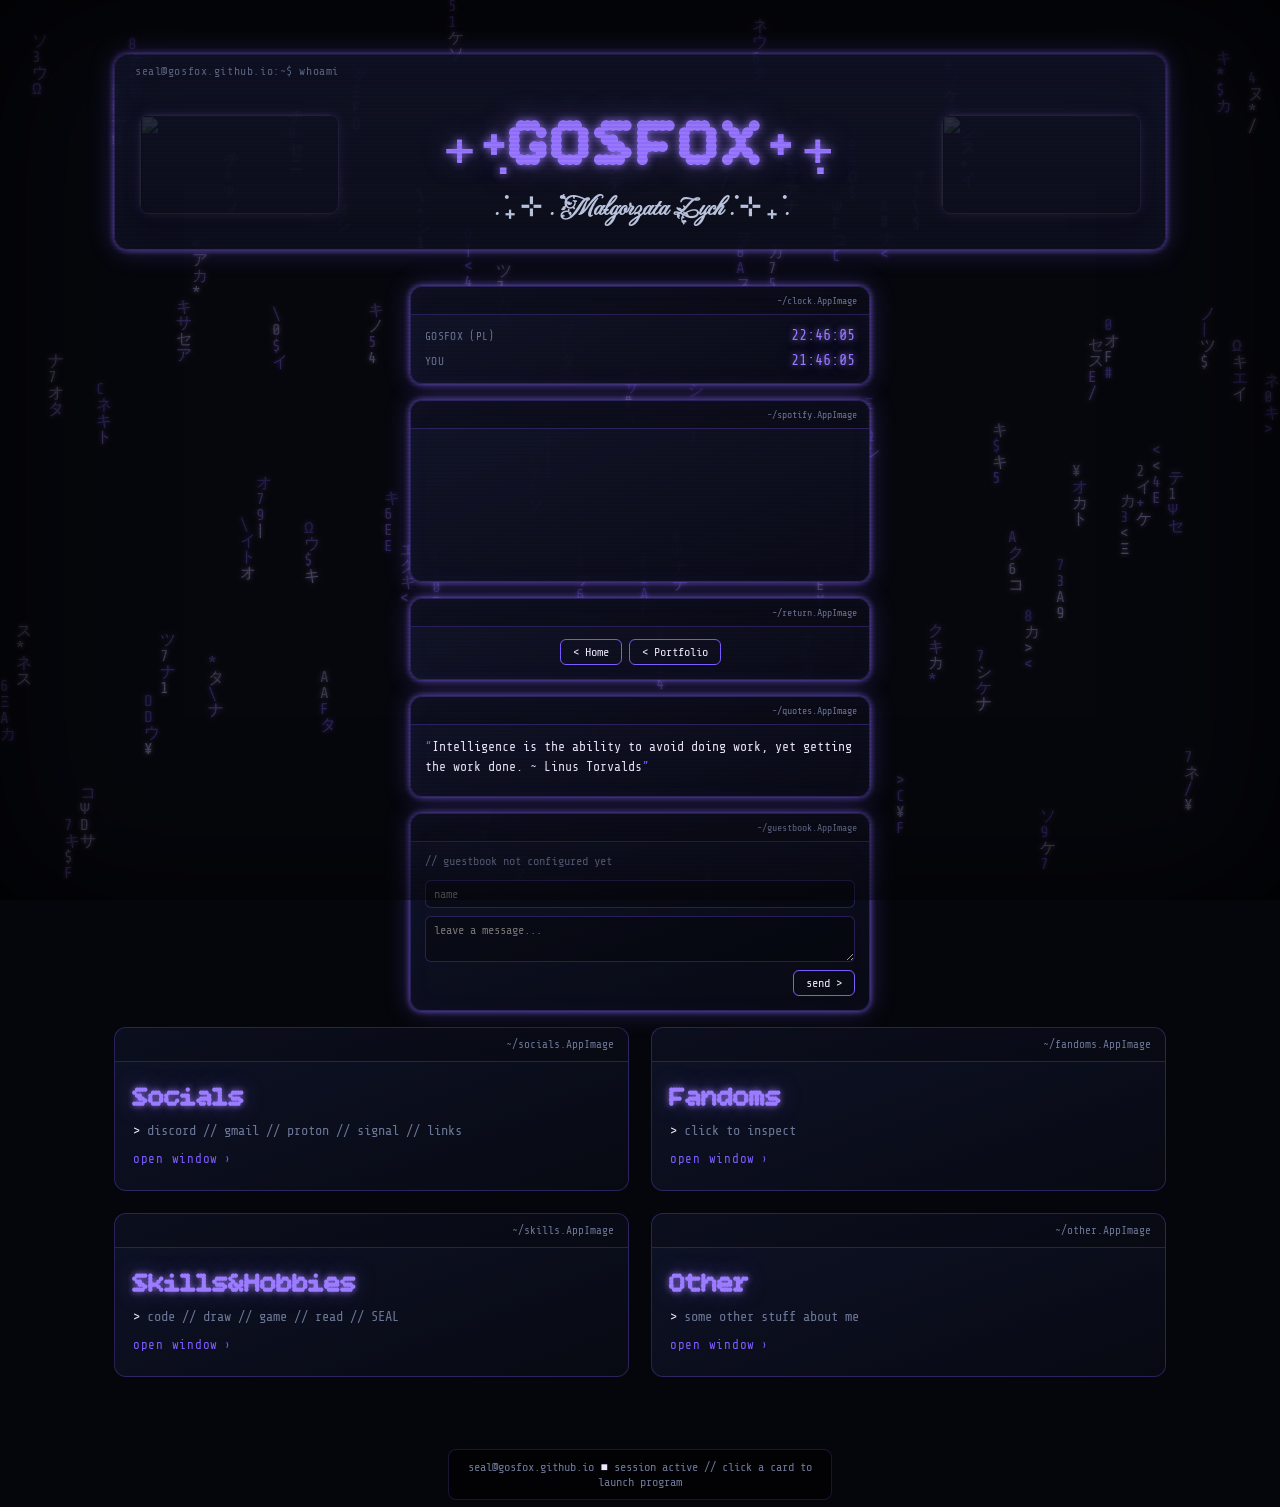
==== commit eb04a0ea: "Update persona.html" ====
--- a/Persona/persona.html
+++ b/Persona/persona.html
@@ -126,7 +126,7 @@
 
 </main>
 
-<footer>root@gosfox-net <span class="blink">■</span> session active // click a card to launch program</footer>
+<footer>seal@gosfox.github.io <span class="blink">■</span> session active // click a card to launch program</footer>
 
 <!-- wins -->
 <div id="backdrop" onclick="if(event.target===this) closeWin();">
--- a/Persona/style.css
+++ b/Persona/style.css
@@ -114,7 +114,7 @@
   overflow:hidden;
 }
 header .frame::before{
-  content:"user@gosfox-net:~$ whoami";
+  content:"seal@gosfox.github.io:~$ whoami";
   position:absolute; top:10px; left:20px;
   font-size:.72rem; color: var(--muted); letter-spacing:.05em;
 }
